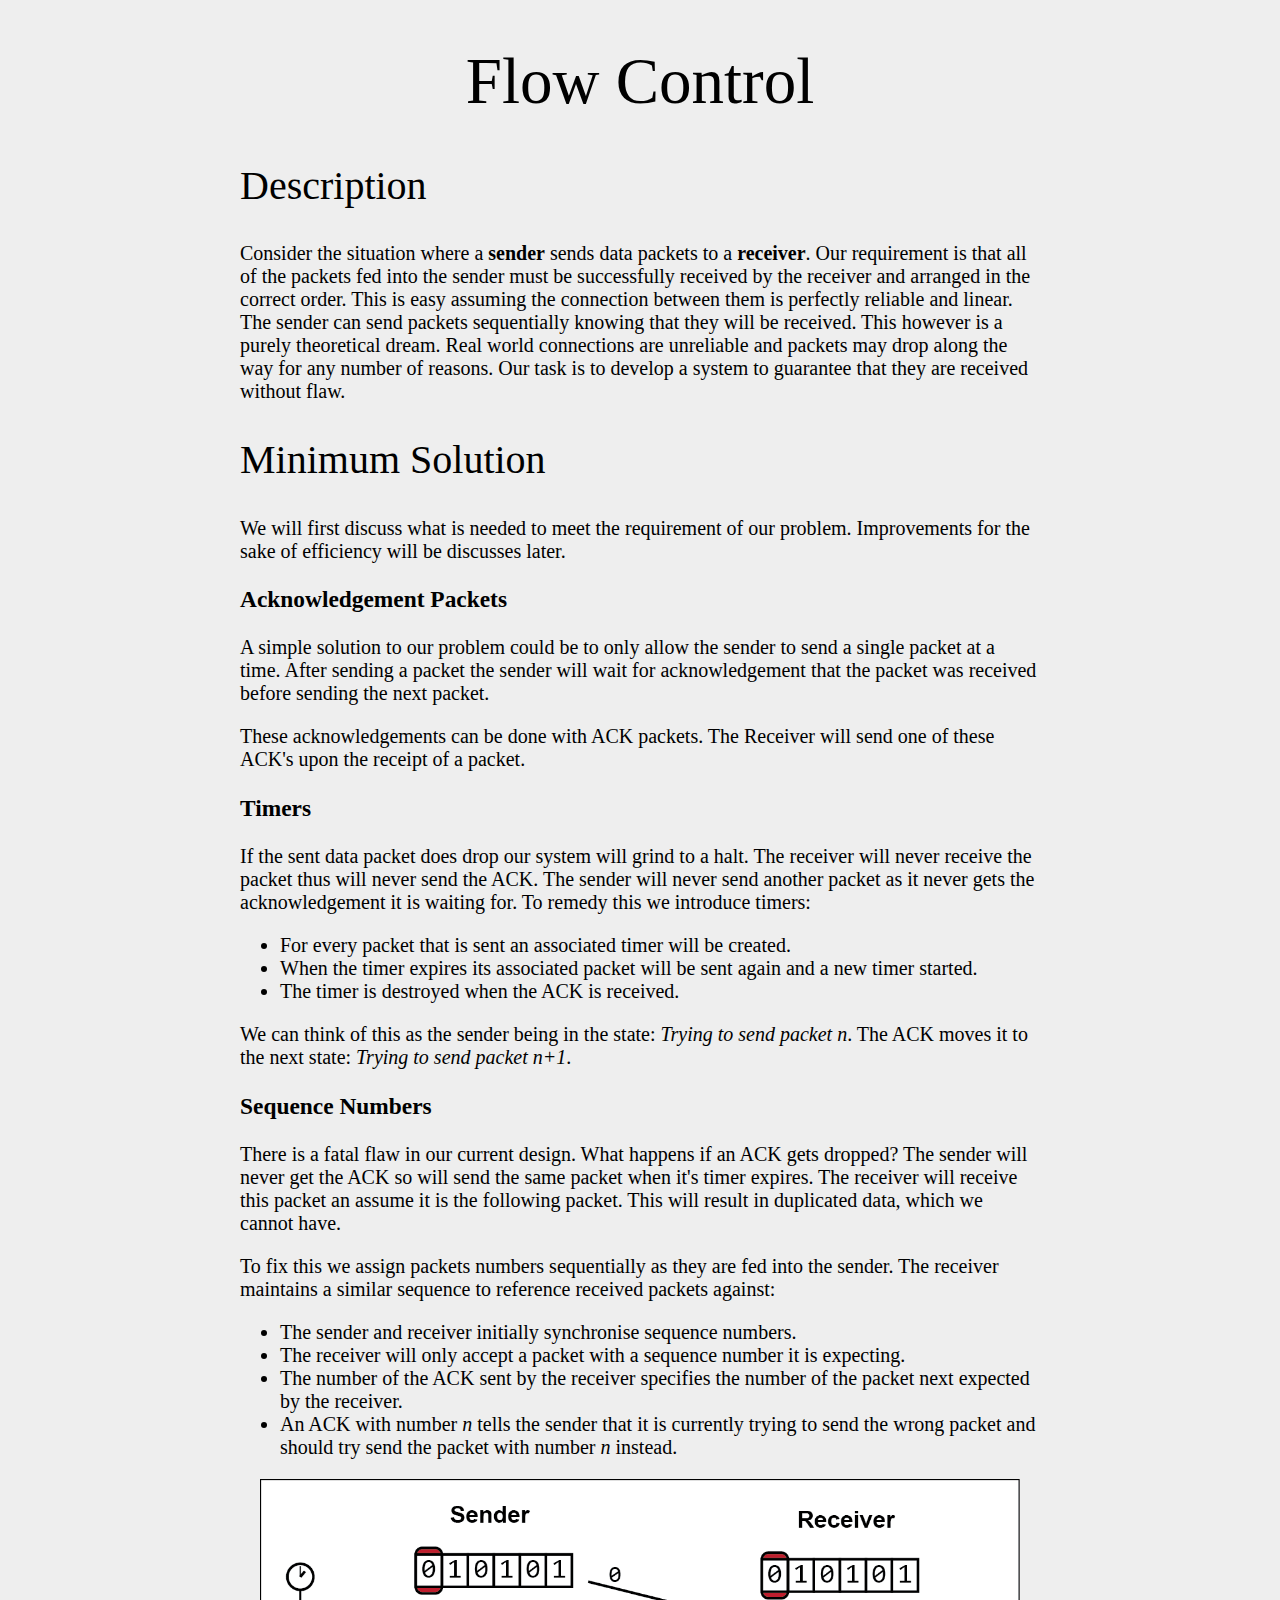
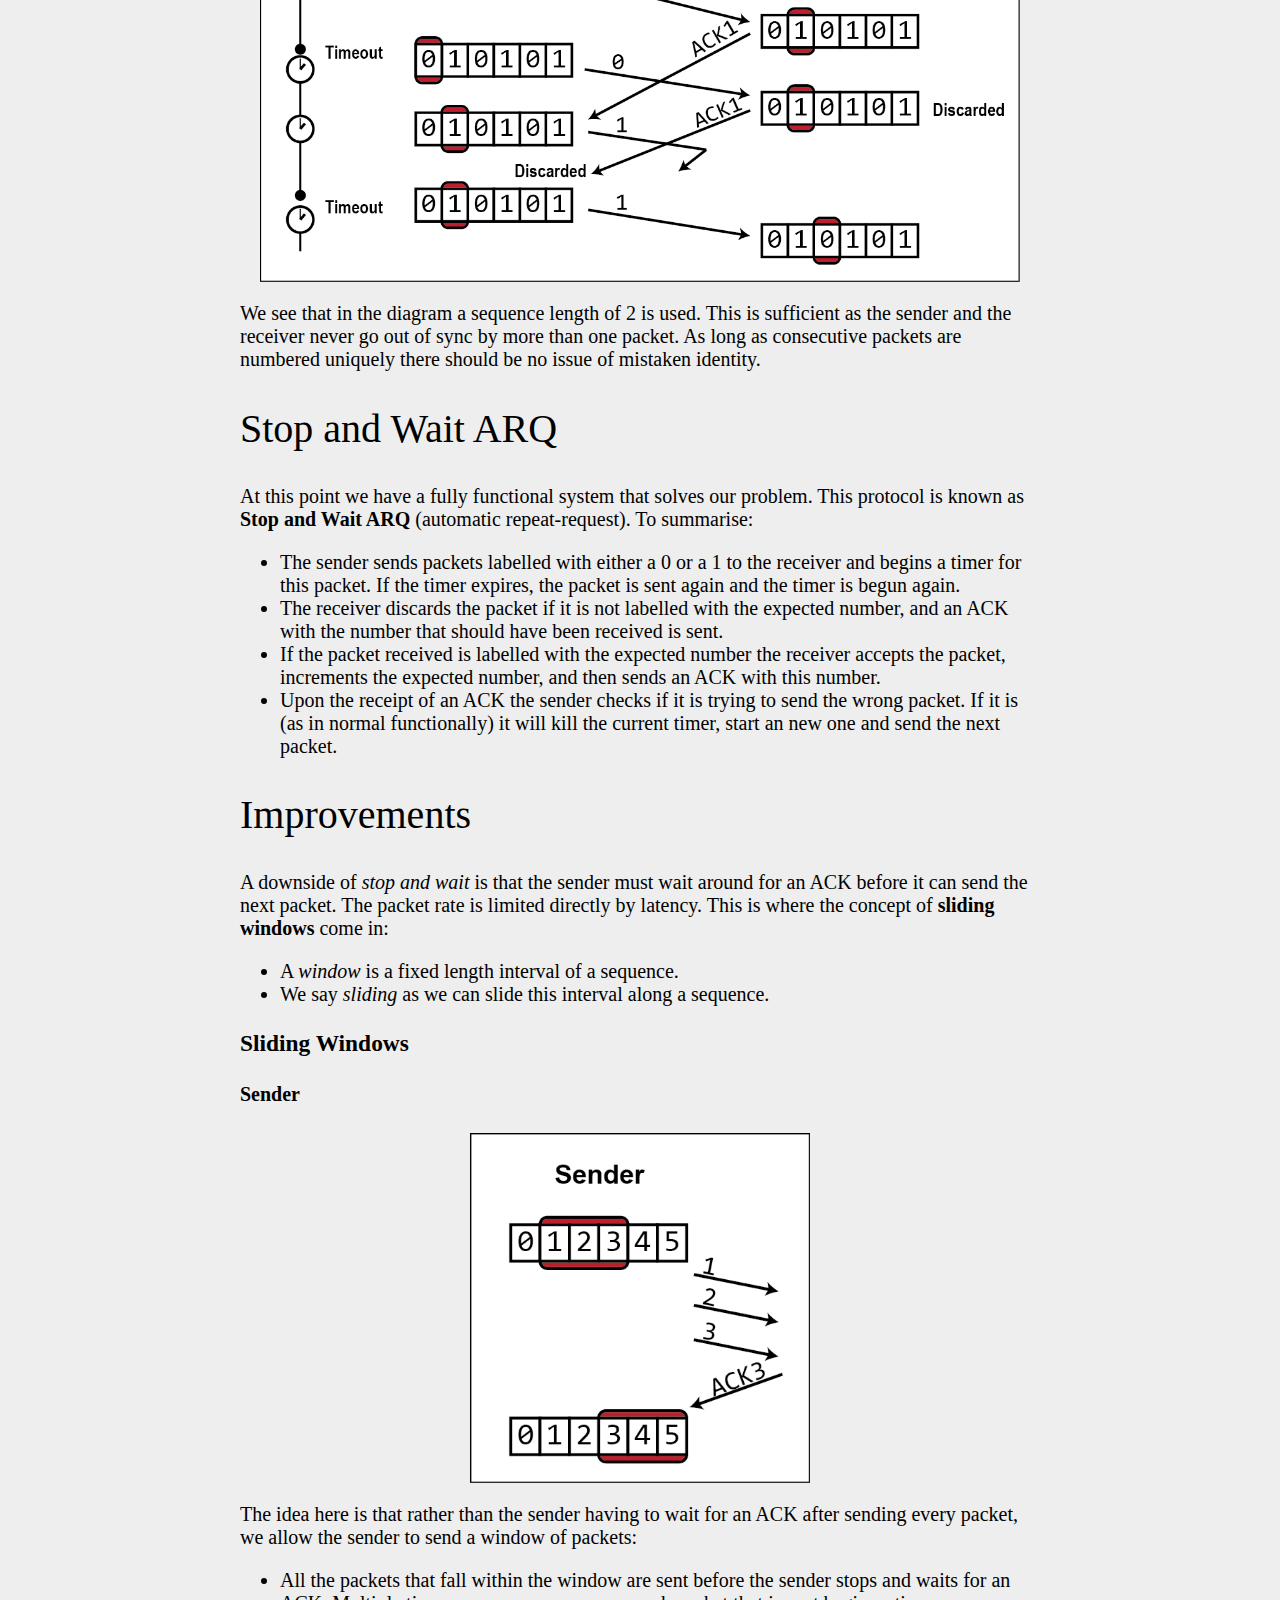
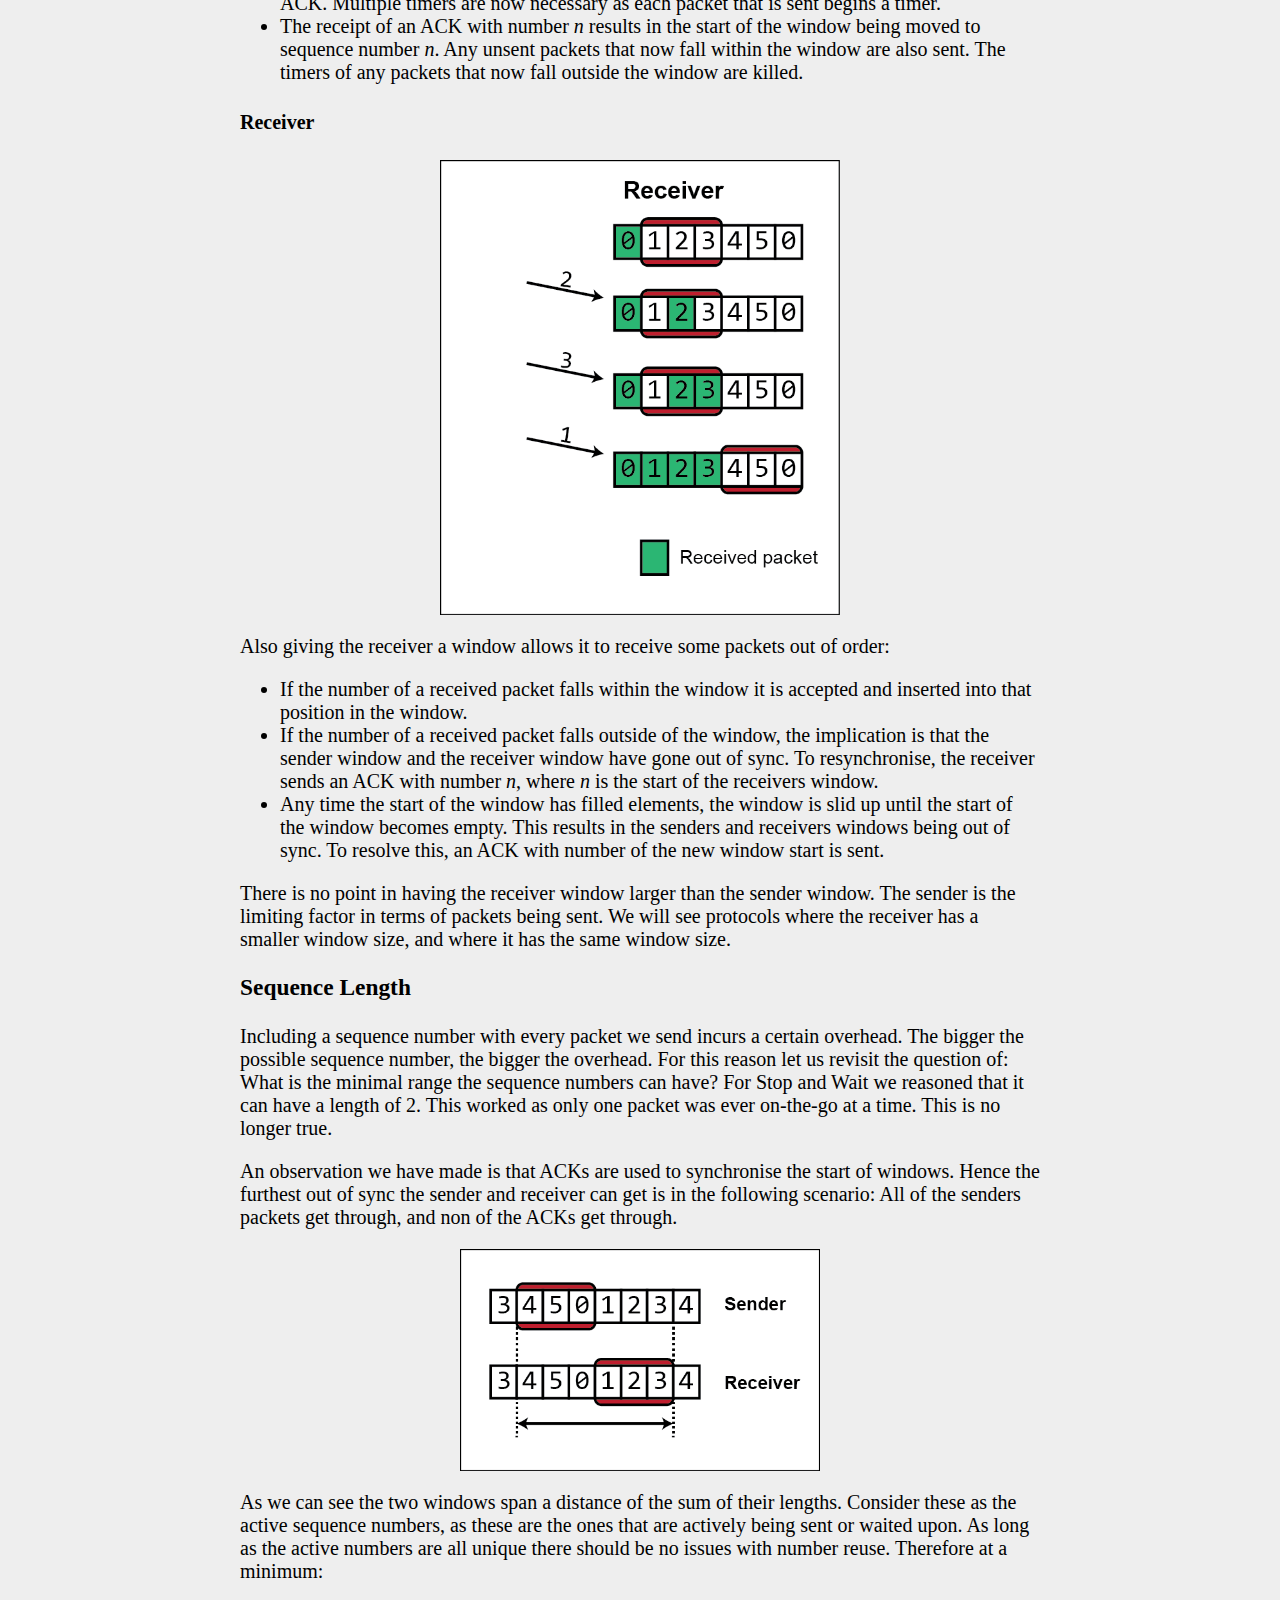
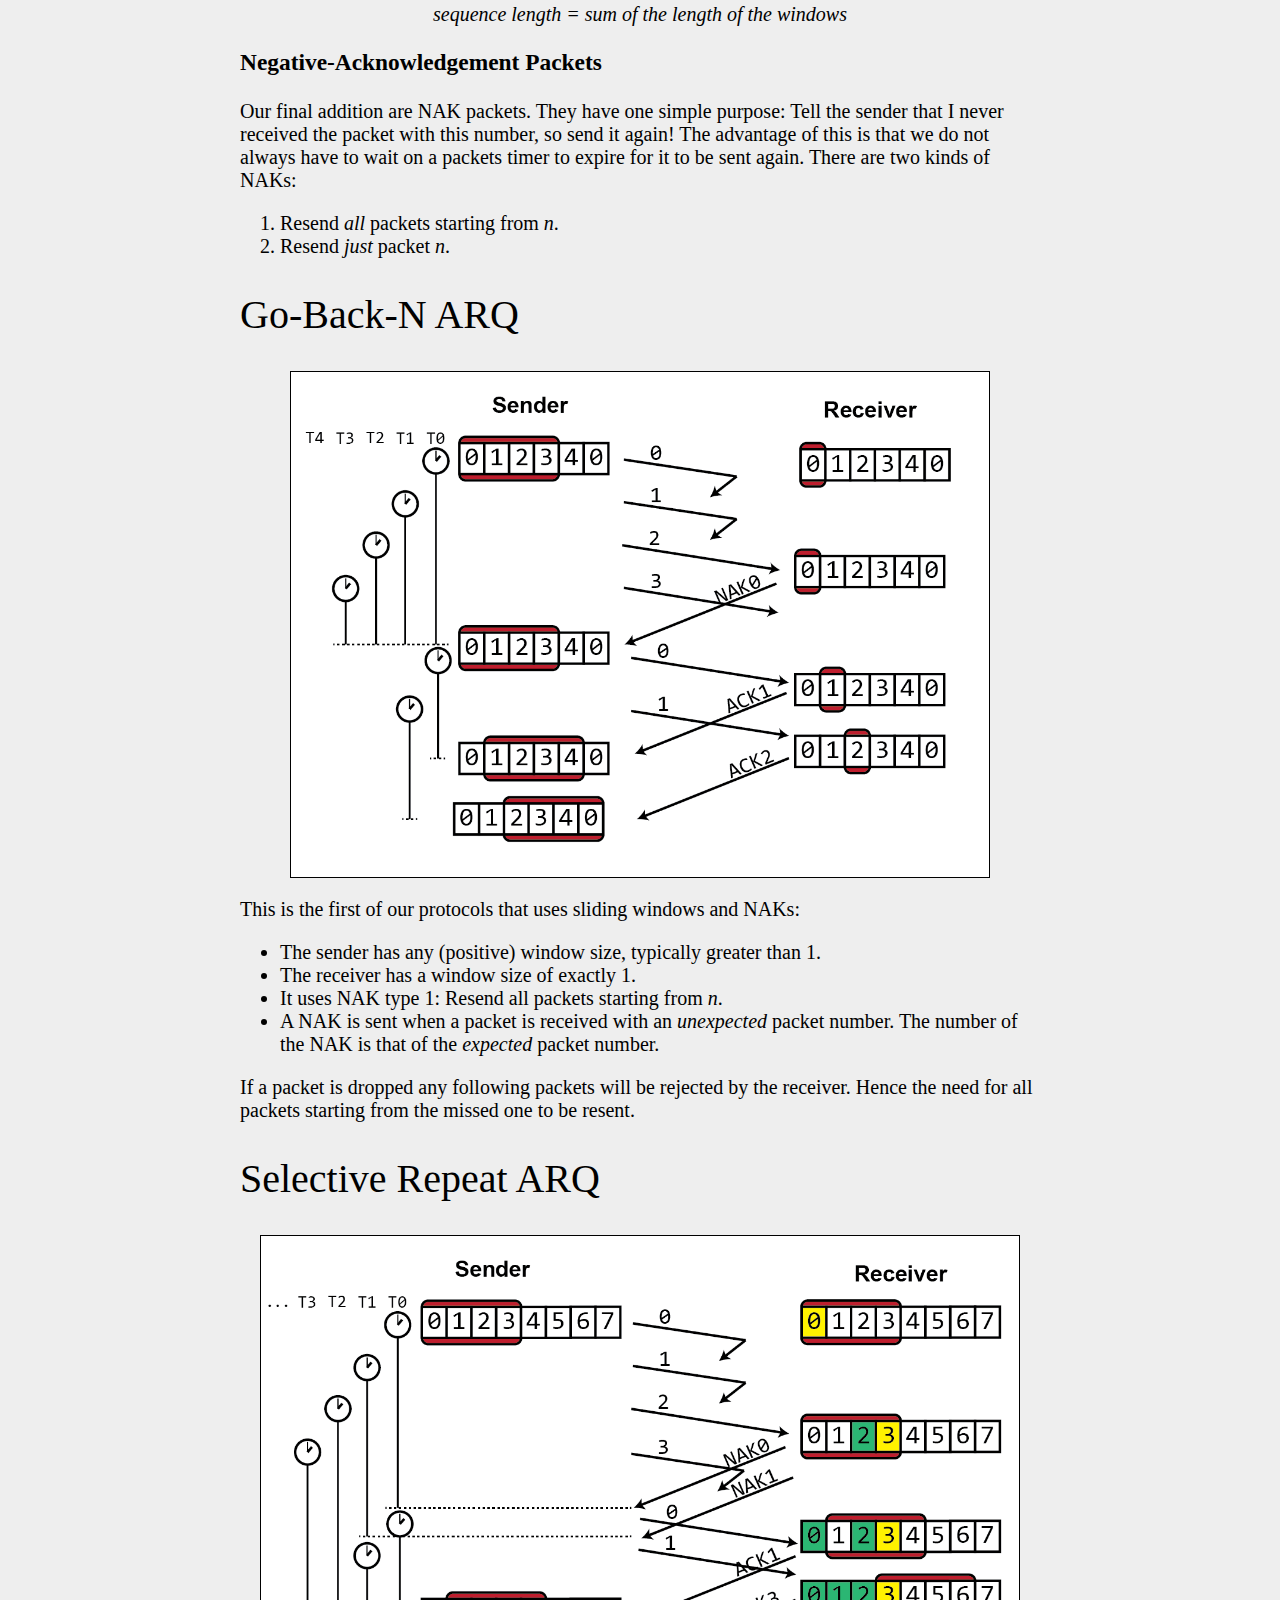
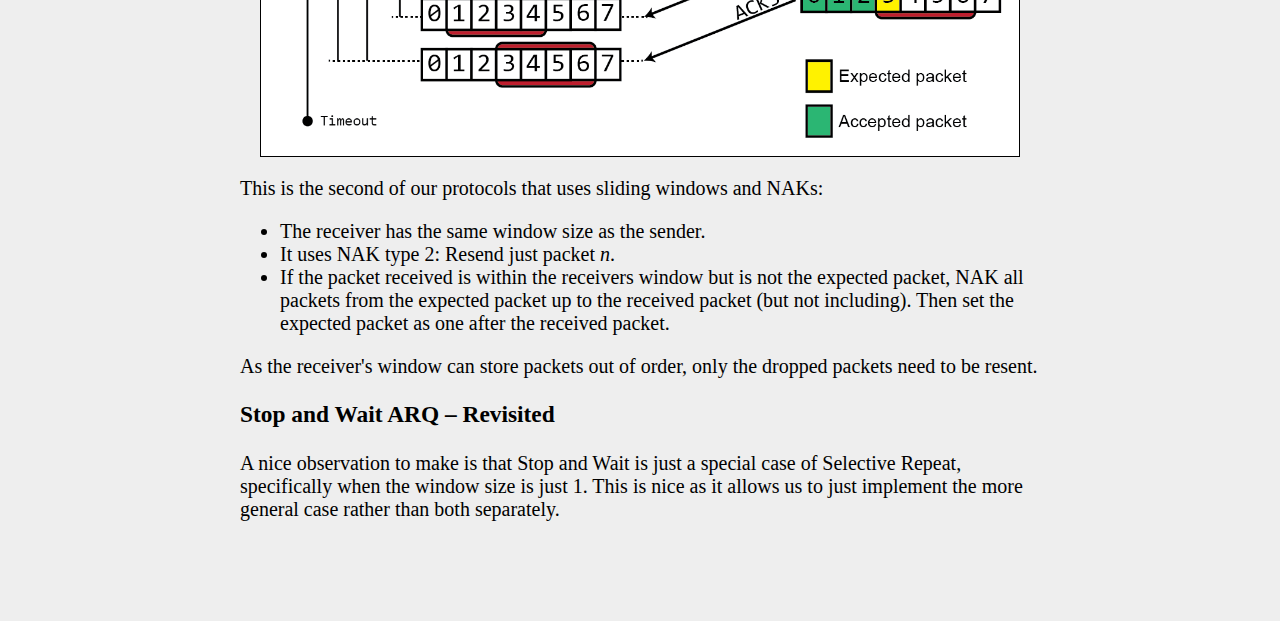
==== articles/flow-control.html @ 849784e0 "Add flow control article" ====
<!DOCTYPE html>
<html>
  <head>
    <title>Flow Control</title>
    <meta charset="utf-8">
    <link rel="stylesheet" href="/css/style.css">
  </head>
  <body>

    <h1>Flow Control</h1>

  <section id="main">
    <section>
    <h2>Description</h2>

    <p>Consider the situation where a <strong>sender</strong> sends data packets to a <strong>receiver</strong>. Our requirement is that all of the packets fed into the sender must be successfully received by the receiver and arranged in the correct order. This is easy assuming the connection between them is perfectly reliable and linear. The sender can send packets sequentially knowing that they will be received. This however is a purely theoretical dream. Real world connections are unreliable and packets may drop along the way for any number of reasons. Our task is to develop a system to guarantee that they are received without flaw.</p>

    </section>
    <section>
    <h2>Minimum Solution</h2>

    <p>We will first discuss what is needed to meet the requirement of our problem. Improvements for the sake of efficiency will be discusses later.</p>

    <h3>Acknowledgement Packets</h3>

    <p>A simple solution to our problem could be to only allow the sender to send a single packet at a time. After sending a packet the sender will wait for acknowledgement that the packet was received before sending the next packet.</p>

    <p>These acknowledgements can be done with ACK packets. The Receiver will send one of these ACK's upon the receipt of a packet.</p>

    <h3>Timers</h3>

    <p>If the sent data packet does drop our system will grind to a halt. The receiver will never receive the packet thus will never send the ACK. The sender will never send another packet as it never gets the acknowledgement it is waiting for. To remedy this we introduce timers:</p>
    <ul>
      <li> For every packet that is sent an associated timer will be created. </li>
      <li> When the timer expires its associated packet will be sent again and a new timer started. </li>
      <li> The timer is destroyed when the ACK is received.</li>
    </ul>
    <p>We can think of this as the sender being in the state: <em>Trying to send packet n</em>. The ACK moves it to the next state: <em>Trying to send packet n+1</em>.</p>

    <h3>Sequence Numbers</h3>

    <p>There is a fatal flaw in our current design. What happens if an ACK gets dropped? The sender will never get the ACK so will send the same packet when it's timer expires. The receiver will receive this packet an assume it is the following packet. This will result in duplicated data, which we cannot have. </p>

    <p>To fix this we assign packets numbers sequentially as they are fed into the sender. The receiver maintains a similar sequence to reference received packets against:</p>
    <ul>
      <li> The sender and receiver initially synchronise sequence numbers.</li>
      <li> The receiver will only accept a packet with a sequence number it is expecting.</li>
      <li> The number of the ACK sent by the receiver specifies the number of the packet next expected by the receiver.</li>
      <li> An ACK with number <em>n</em> tells the sender that it is currently trying to send the wrong packet and should try send the packet with number <em>n</em> instead.</li>
    </ul>

    <img class="center" src="/img/flow-control/stop-and-wait.png" width="760">

    <p>We see that in the diagram a sequence length of 2 is used. This is sufficient as the sender and the receiver never go out of sync by more than one packet. As long as consecutive packets are numbered uniquely there should be no issue of mistaken identity.</p>

    </section>
    <section>
    <h2>Stop and Wait ARQ</h2>

    <p>At this point we have a fully functional system that solves our problem. This protocol is known as <strong>Stop and Wait ARQ</strong> (automatic repeat-request). To summarise:</p>
    <ul>
      <li> The sender sends packets labelled with either a 0 or a 1 to the receiver and begins a timer for this packet. If the timer expires, the packet is sent again and the timer is begun again.</li>
      <li> The receiver discards the packet if it is not labelled with the expected number, and an ACK with the number that should have been received is sent. </li>
      <li> If the packet received is labelled with the expected number the receiver accepts the packet, increments the expected number, and then sends an ACK with this number.</li>
      <li> Upon the receipt of an ACK the sender checks if it is trying to send the wrong packet. If it is (as in normal functionally) it will kill the current timer, start an new one and send the next packet.</li>
    </ul>

    </section>
    <section>
    <h2>Improvements</h2>

    <p>A downside of <em>stop and wait</em> is that the sender must wait around for an ACK before it can send the next packet. The packet rate is limited directly by latency. This is where the concept of <strong>sliding windows</strong> come in:</p>
    <ul>
      <li> A <em>window</em> is a fixed length interval of a sequence. </li>
      <li> We say <em>sliding</em> as we can slide this interval along a sequence.</li>
    </ul>

    <h3>Sliding Windows</h3>

    <h4>Sender</h4>

    <img class="center" src="/img/flow-control/sender-window.png" width="340">

    <p>The idea here is that rather than the sender having to wait for an ACK after sending every packet, we allow the sender to send a window of packets:</p>
    <ul>
      <li> All the packets that fall within the window are sent before the sender stops and waits for an ACK. Multiple timers are now necessary as each packet that is sent begins a timer.</li>
      <li> The receipt of an ACK with number <em>n</em> results in the start of the window being moved to sequence number <em>n</em>. Any unsent packets that now fall within the window are also sent. The timers of any packets that now fall outside the window are killed.</li>
    </ul>

    <h4>Receiver</h4>

    <img class="center" src="/img/flow-control/receiver-window.png" width="400">

    <p>Also giving the receiver a window allows it to receive some packets out of order:</p>
    <ul>
      <li> If the number of a received packet falls within the window it is accepted and inserted into that position in the window.</li>
      <li> If the number of a received packet falls outside of the window, the implication is that the sender window and the receiver window have gone out of sync. To resynchronise, the receiver sends an ACK with number <em>n</em>, where <em>n</em> is the start of the receivers window. </li>
      <li> Any time the start of the window has filled elements, the window is slid up until the start of the window becomes empty. This results in the senders and receivers windows being out of sync. To resolve this, an ACK with number of the new window start is sent.</li>
    </ul>
    <p>There is no point in having the receiver window larger than the sender window. The sender is the limiting factor in terms of packets being sent. We will see protocols where the receiver has a smaller window size, and where it has the same window size.</p>

    <h3>Sequence Length</h3>

    <p>Including a sequence number with every packet we send incurs a certain overhead. The bigger the possible sequence number, the bigger the overhead. For this reason let us revisit the question of: What is the minimal range the sequence numbers can have? For Stop and Wait we reasoned that it can have a length of 2. This worked as only one packet was ever on-the-go at a time. This is no longer true.</p>

    <p>An observation we have made is that ACKs are used to synchronise the start of windows. Hence the furthest out of sync the sender and receiver can get is in the following scenario: All of the senders packets get through, and non of the ACKs get through.</p>

    <img class="center" src="/img/flow-control/sequence-length.png" width="360">

    <p>As we can see the two windows span a distance of the sum of their lengths. Consider these as the active sequence numbers, as these are the ones that are actively being sent or waited upon. As long as the active numbers are all unique there should be no issues with number reuse. Therefore at a minimum: </p>

    <p class="center"><em>sequence length = sum of the length of the windows</em></p>

    <h3>Negative-Acknowledgement Packets</h3>

    <p>Our final addition are NAK packets. They have one simple purpose: Tell the sender that I never received the packet with this number, so send it again! The advantage of this is that we do not always have to wait on a packets timer to expire for it to be sent again. There are two kinds of NAKs:</p>
    <ol>
      <li> Resend <em>all</em> packets starting from <em>n</em>.</li>
      <li> Resend <em>just</em> packet <em>n</em>.</li>
    </ol>

    </section>
    <section>
    <h2>Go-Back-N ARQ</h2>

    <img class="center" src="/img/flow-control/go-back-n.png" width="700">

    <p>This is the first of our protocols that uses sliding windows and NAKs:</p>
    <ul>
      <li> The sender has any (positive) window size, typically greater than 1.</li>
      <li> The receiver has a window size of exactly 1.</li>
      <li> It uses NAK type 1: Resend all packets starting from <em>n</em>.</li>
      <li> A NAK is sent when a packet is received with an <em>unexpected</em> packet number. The number of the NAK is that of the <em>expected</em> packet number.</li>
    </ul>
    <p>If a packet is dropped any following packets will be rejected by the receiver. Hence the need for all packets starting from the missed one to be resent.</p>

    </section>
    <section>
    <h2>Selective Repeat ARQ</h2>

    <img class="center" src="/img/flow-control\selective-repeat.png" width="760">

    <p>This is the second of our protocols that uses sliding windows and NAKs:</p>
    <ul>
      <li> The receiver has the same window size as the sender.</li>
      <li> It uses NAK type 2: Resend just packet <em>n</em>.</li>
      <li> If the packet received is within the receivers window but is not the expected packet, NAK all packets from the expected packet up to the received packet (but not including). Then set the expected packet as one after the received packet.</li>
        </ul>
    <p>As the receiver's window can store packets out of order, only the dropped packets need to be resent.</p>

    <h3>Stop and Wait ARQ ‒ Revisited</h3>

    <p>A nice observation to make is that Stop and Wait is just a special case of Selective Repeat, specifically when the window size is just 1. This is nice as it allows us to just implement the more general case rather than both separately.</p>

  </section>
  </body>
</html>
---- css/style.css ----
html {
  height: 100%;
  margin: 0;
  font-size: 20px;
}

body {
  margin: 0;
  background: #eee;
}

h1 {
  font-size: 3.25em;
  font-weight: normal;
  text-align: center;
}

h2 {
  font-size: 2em;
  font-weight: normal;
  margin-bottom: 1;
}

img.center {
  display: block;
  margin-left: auto;
  margin-right: auto;
}

p.center {
  text-align: center;
}

#main {
  margin: 0 auto;
  max-width: 800px;
  padding: 0 0 80px 0;
}
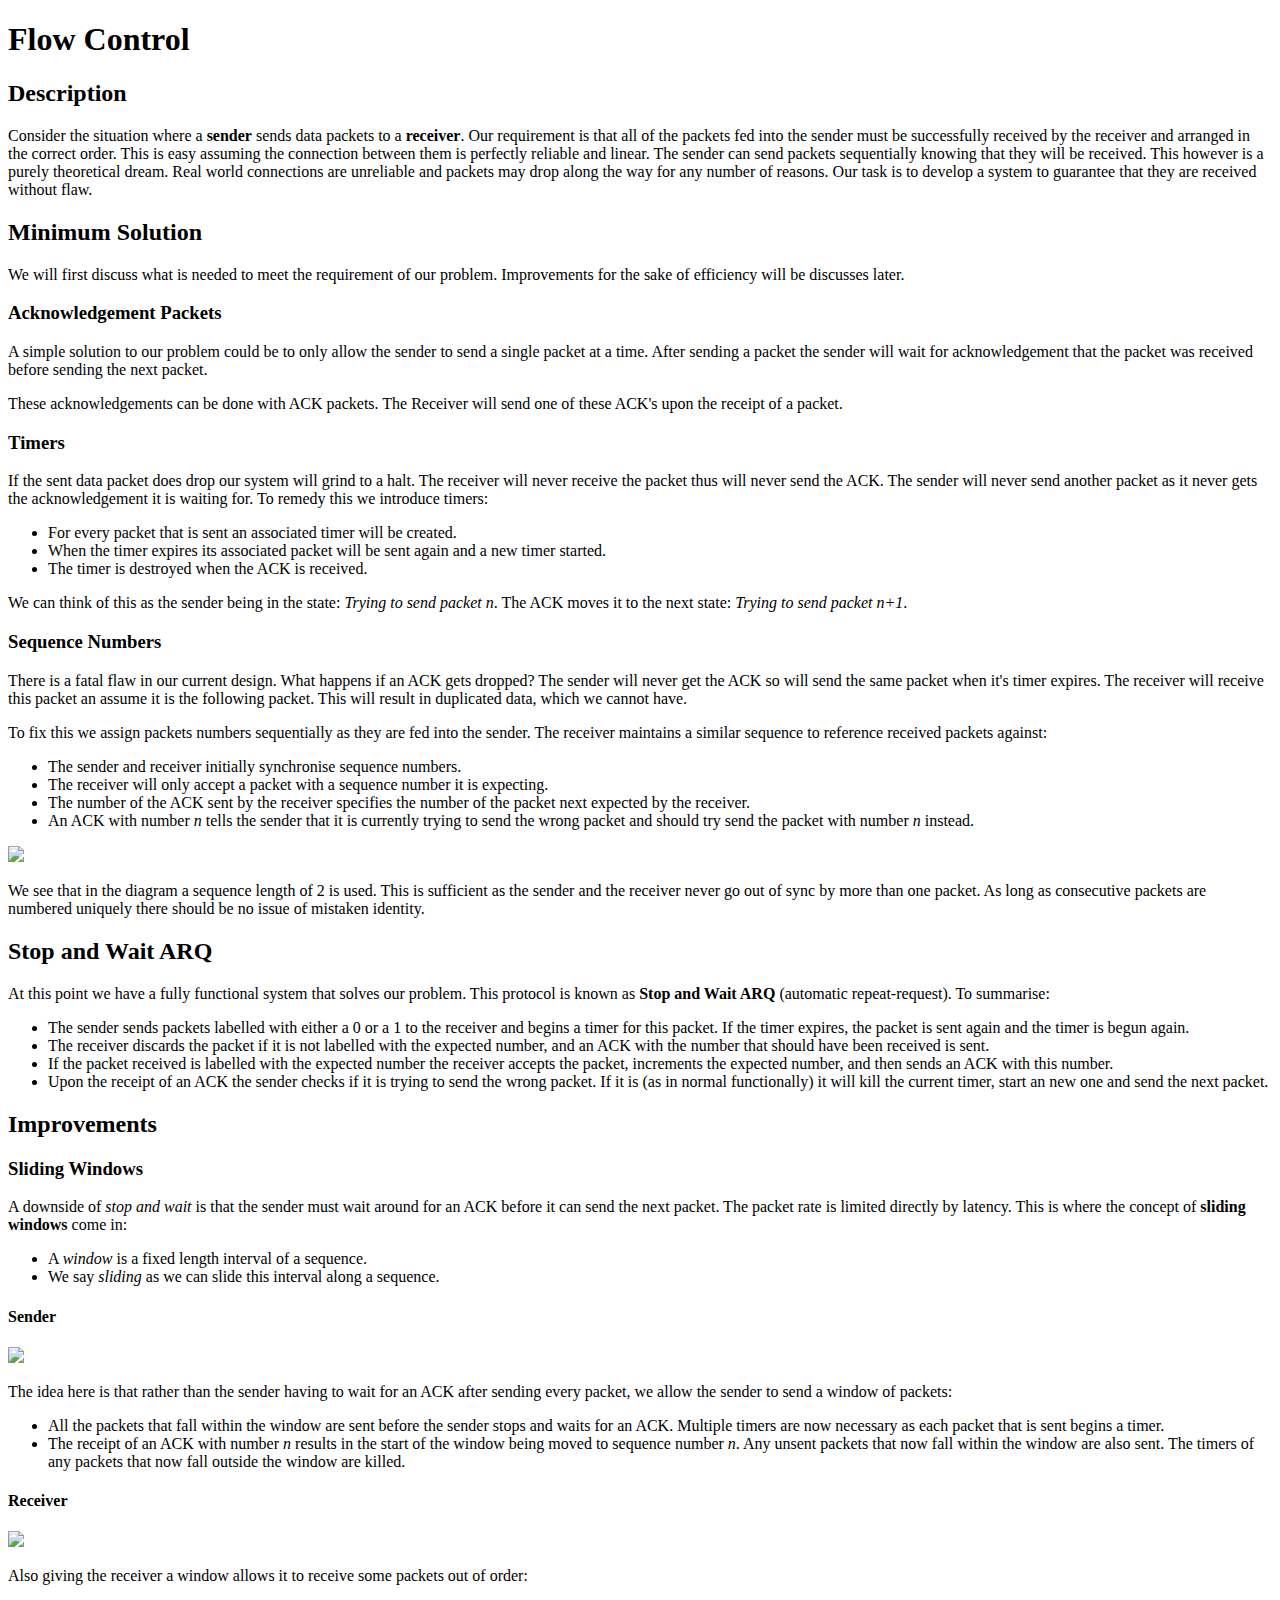
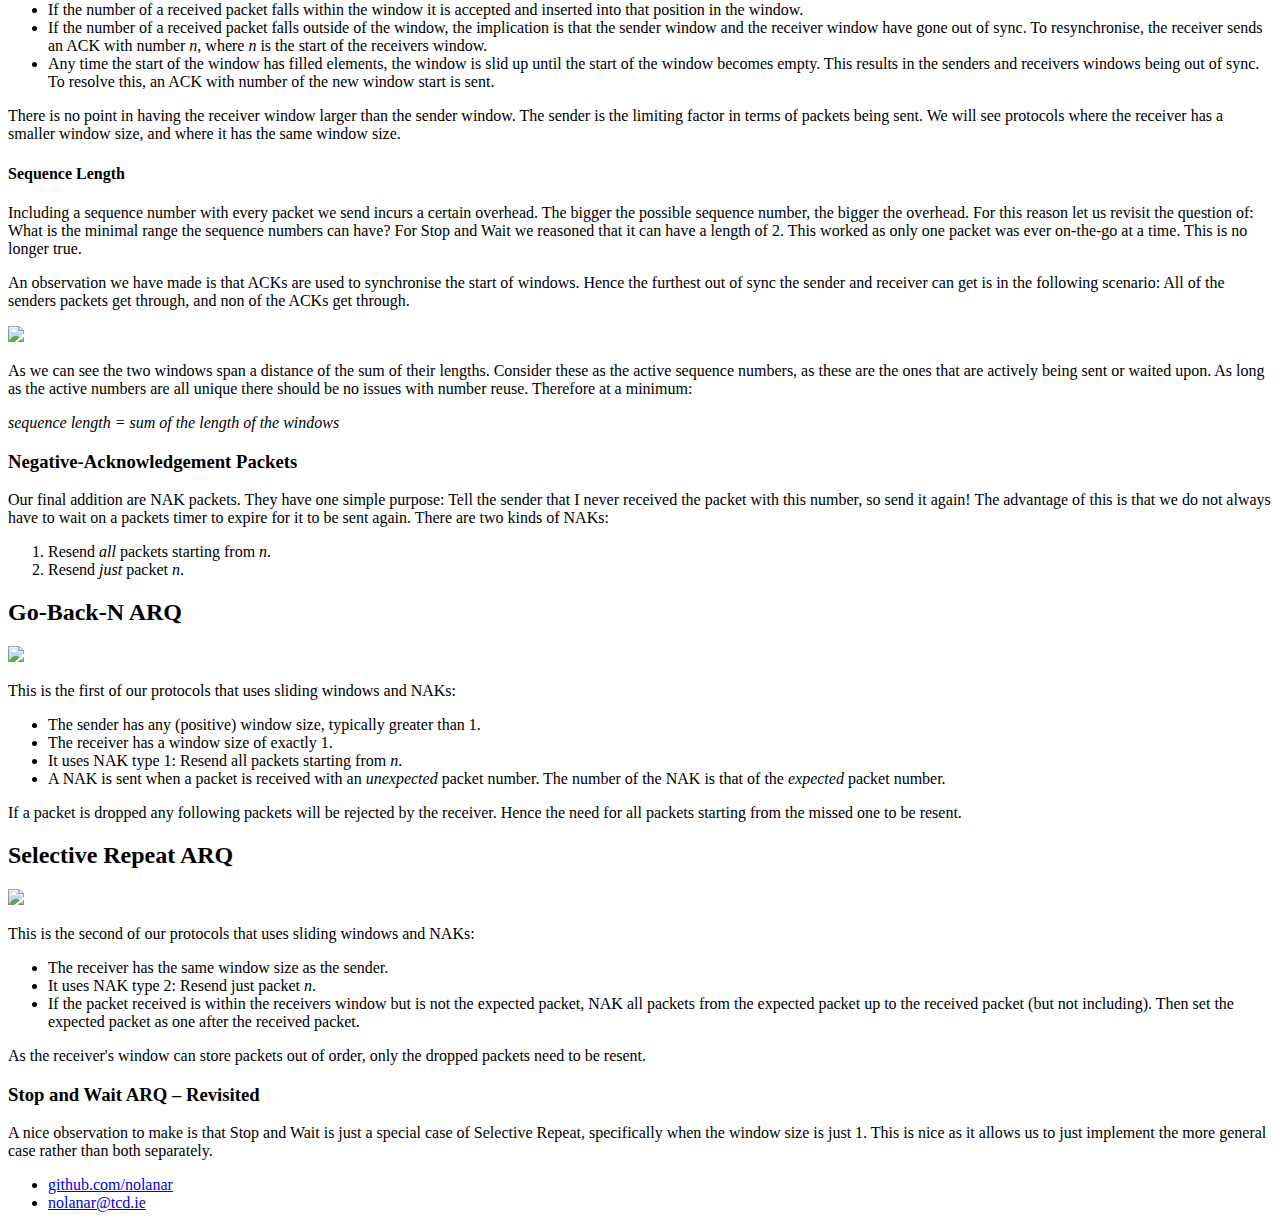
==== commit c3a72585: "Add footer" ====
--- a/articles/flow-control.html
+++ b/articles/flow-control.html
@@ -3,7 +3,7 @@
   <head>
     <title>Flow Control</title>
     <meta charset="utf-8">
-    <link rel="stylesheet" href="/css/style.css">
+    <link type="text/css" rel="stylesheet" href="style.css" media="all">
   </head>
   <body>
 
@@ -49,7 +49,7 @@
       <li> An ACK with number <em>n</em> tells the sender that it is currently trying to send the wrong packet and should try send the packet with number <em>n</em> instead.</li>
     </ul>
 
-    <img class="center" src="/img/flow-control/stop-and-wait.png" width="760">
+    <img class="center" src="graphics/stop-and-wait.png" width="760">
 
     <p>We see that in the diagram a sequence length of 2 is used. This is sufficient as the sender and the receiver never go out of sync by more than one packet. As long as consecutive packets are numbered uniquely there should be no issue of mistaken identity.</p>
 
@@ -69,17 +69,17 @@
     <section>
     <h2>Improvements</h2>
 
+    <h3>Sliding Windows</h3>
+
     <p>A downside of <em>stop and wait</em> is that the sender must wait around for an ACK before it can send the next packet. The packet rate is limited directly by latency. This is where the concept of <strong>sliding windows</strong> come in:</p>
     <ul>
       <li> A <em>window</em> is a fixed length interval of a sequence. </li>
       <li> We say <em>sliding</em> as we can slide this interval along a sequence.</li>
     </ul>
 
-    <h3>Sliding Windows</h3>
-
     <h4>Sender</h4>
 
-    <img class="center" src="/img/flow-control/sender-window.png" width="340">
+    <img class="center" src="graphics/sender-window.png" width="340">
 
     <p>The idea here is that rather than the sender having to wait for an ACK after sending every packet, we allow the sender to send a window of packets:</p>
     <ul>
@@ -89,7 +89,7 @@
 
     <h4>Receiver</h4>
 
-    <img class="center" src="/img/flow-control/receiver-window.png" width="400">
+    <img class="center" src="graphics/receiver-window.png" width="400">
 
     <p>Also giving the receiver a window allows it to receive some packets out of order:</p>
     <ul>
@@ -99,13 +99,13 @@
     </ul>
     <p>There is no point in having the receiver window larger than the sender window. The sender is the limiting factor in terms of packets being sent. We will see protocols where the receiver has a smaller window size, and where it has the same window size.</p>
 
-    <h3>Sequence Length</h3>
+    <h4>Sequence Length</h4>
 
     <p>Including a sequence number with every packet we send incurs a certain overhead. The bigger the possible sequence number, the bigger the overhead. For this reason let us revisit the question of: What is the minimal range the sequence numbers can have? For Stop and Wait we reasoned that it can have a length of 2. This worked as only one packet was ever on-the-go at a time. This is no longer true.</p>
 
     <p>An observation we have made is that ACKs are used to synchronise the start of windows. Hence the furthest out of sync the sender and receiver can get is in the following scenario: All of the senders packets get through, and non of the ACKs get through.</p>
 
-    <img class="center" src="/img/flow-control/sequence-length.png" width="360">
+    <img class="center" src="graphics/sequence-length.png" width="360">
 
     <p>As we can see the two windows span a distance of the sum of their lengths. Consider these as the active sequence numbers, as these are the ones that are actively being sent or waited upon. As long as the active numbers are all unique there should be no issues with number reuse. Therefore at a minimum: </p>
 
@@ -123,7 +123,7 @@
     <section>
     <h2>Go-Back-N ARQ</h2>
 
-    <img class="center" src="/img/flow-control/go-back-n.png" width="700">
+    <img class="center" src="graphics/go-back-n.png" width="700">
 
     <p>This is the first of our protocols that uses sliding windows and NAKs:</p>
     <ul>
@@ -138,7 +138,7 @@
     <section>
     <h2>Selective Repeat ARQ</h2>
 
-    <img class="center" src="/img/flow-control\selective-repeat.png" width="760">
+    <img class="center" src="graphics\selective-repeat.png" width="760">
 
     <p>This is the second of our protocols that uses sliding windows and NAKs:</p>
     <ul>
@@ -153,5 +153,12 @@
     <p>A nice observation to make is that Stop and Wait is just a special case of Selective Repeat, specifically when the window size is just 1. This is nice as it allows us to just implement the more general case rather than both separately.</p>
 
   </section>
+  
+  <footer>
+    <ul>
+      <li><a href="https://github.com/nolanar">github.com/nolanar</a></li>
+      <li><a href="mailto:nolanar@tcd.ie">nolanar@tcd.ie</a></li>
+    </ul>
+  </footer>  
   </body>
 </html>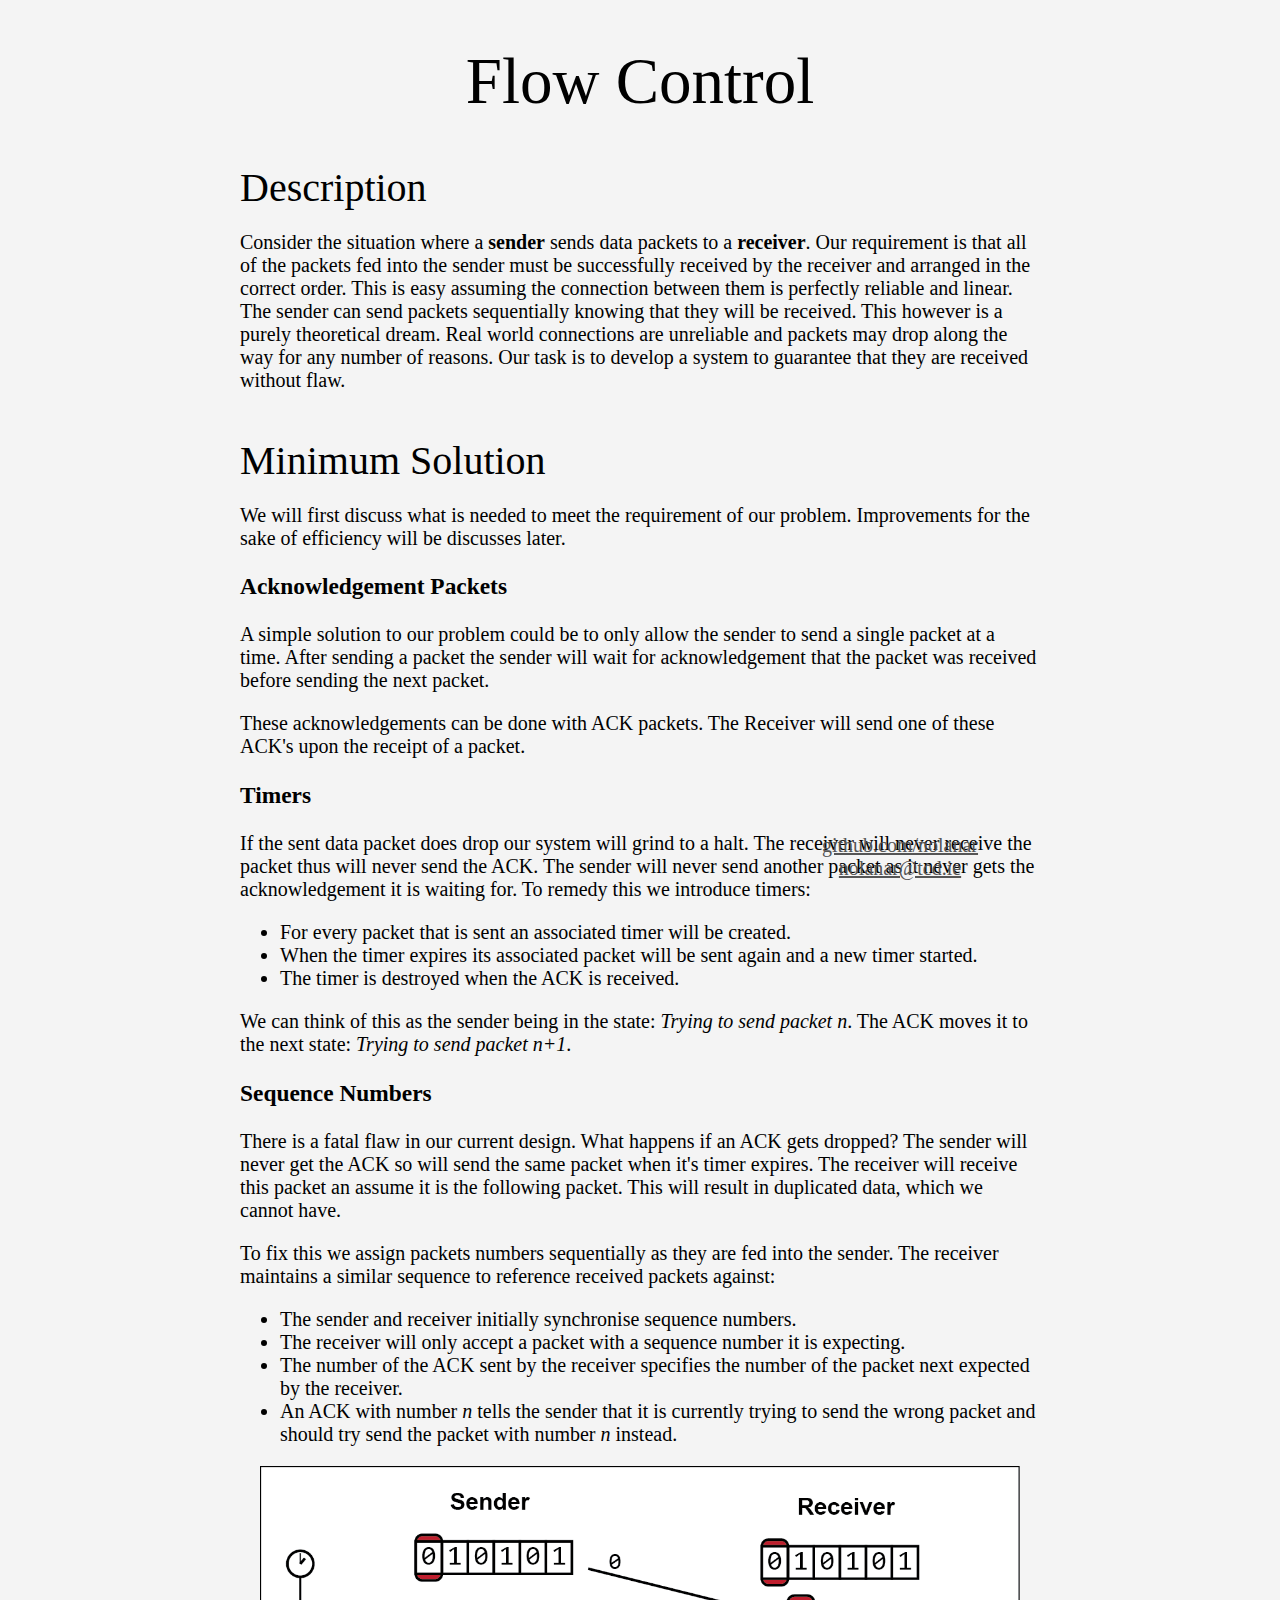
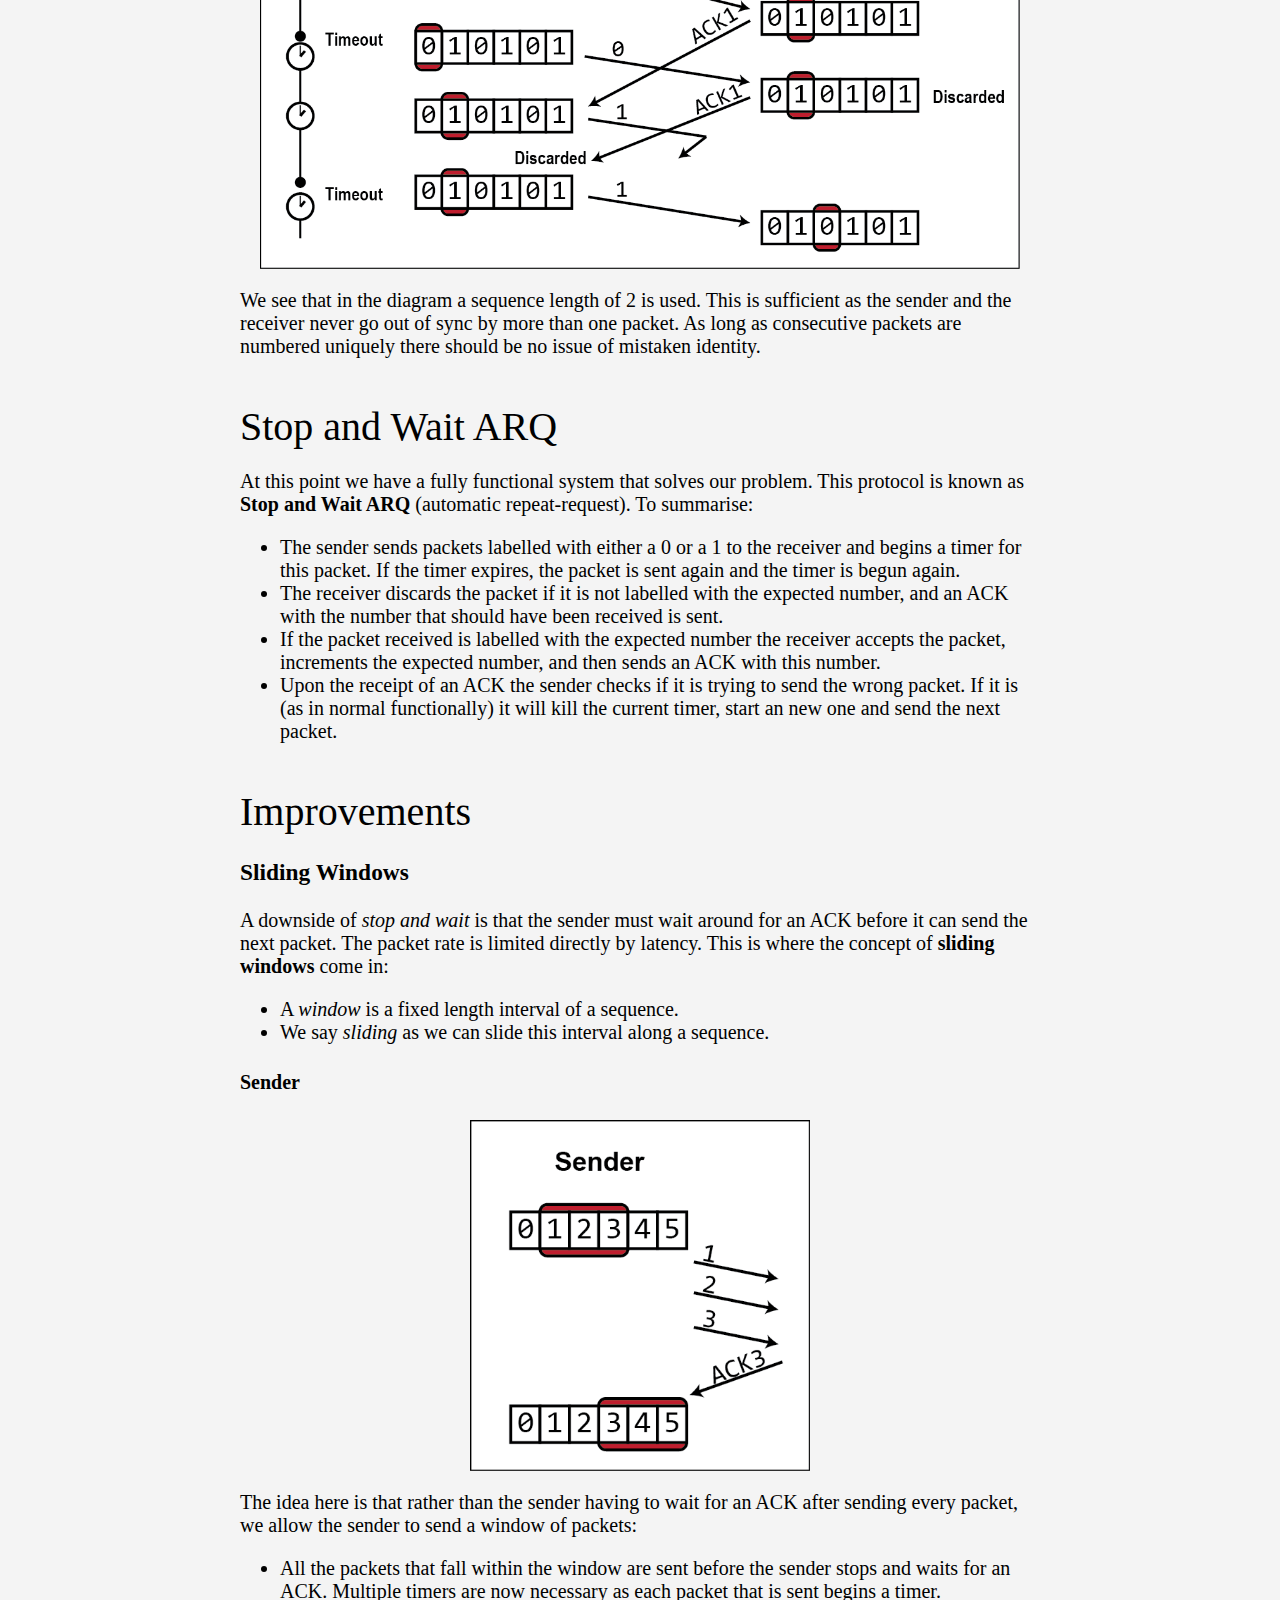
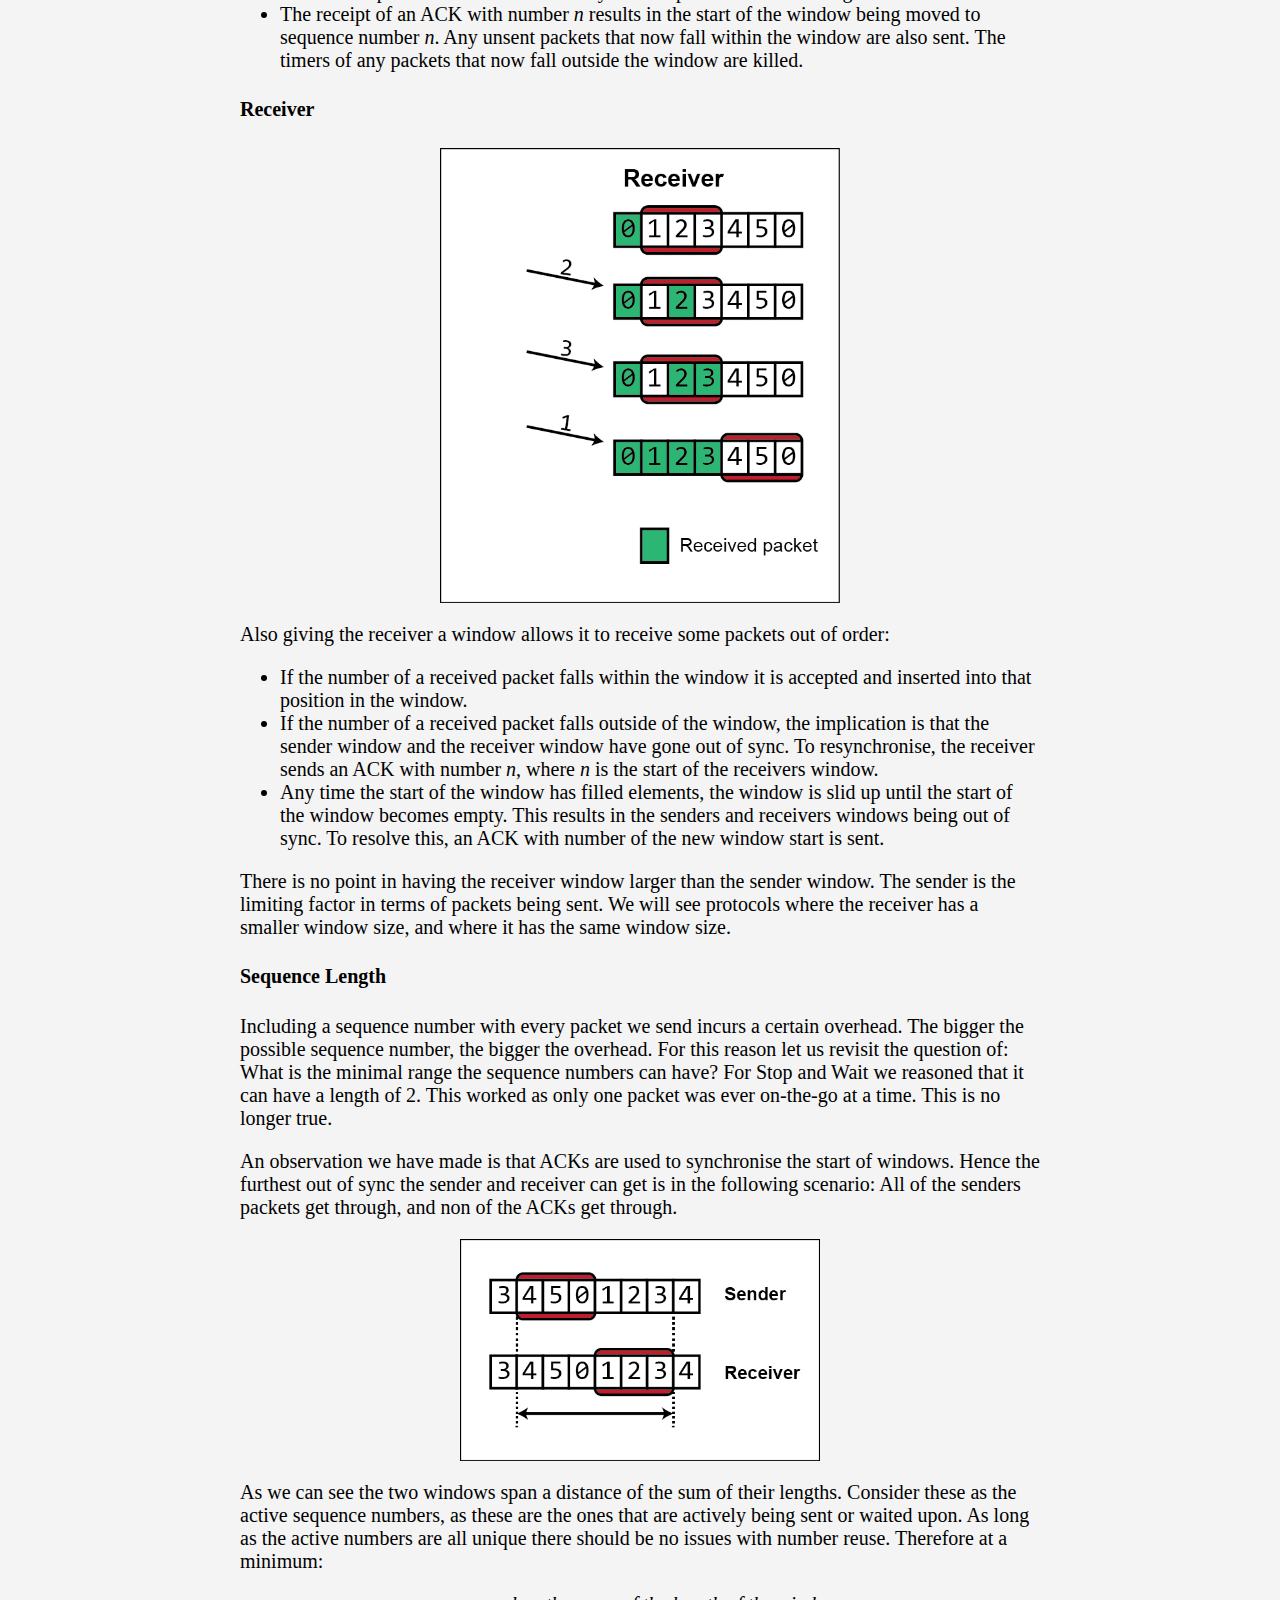
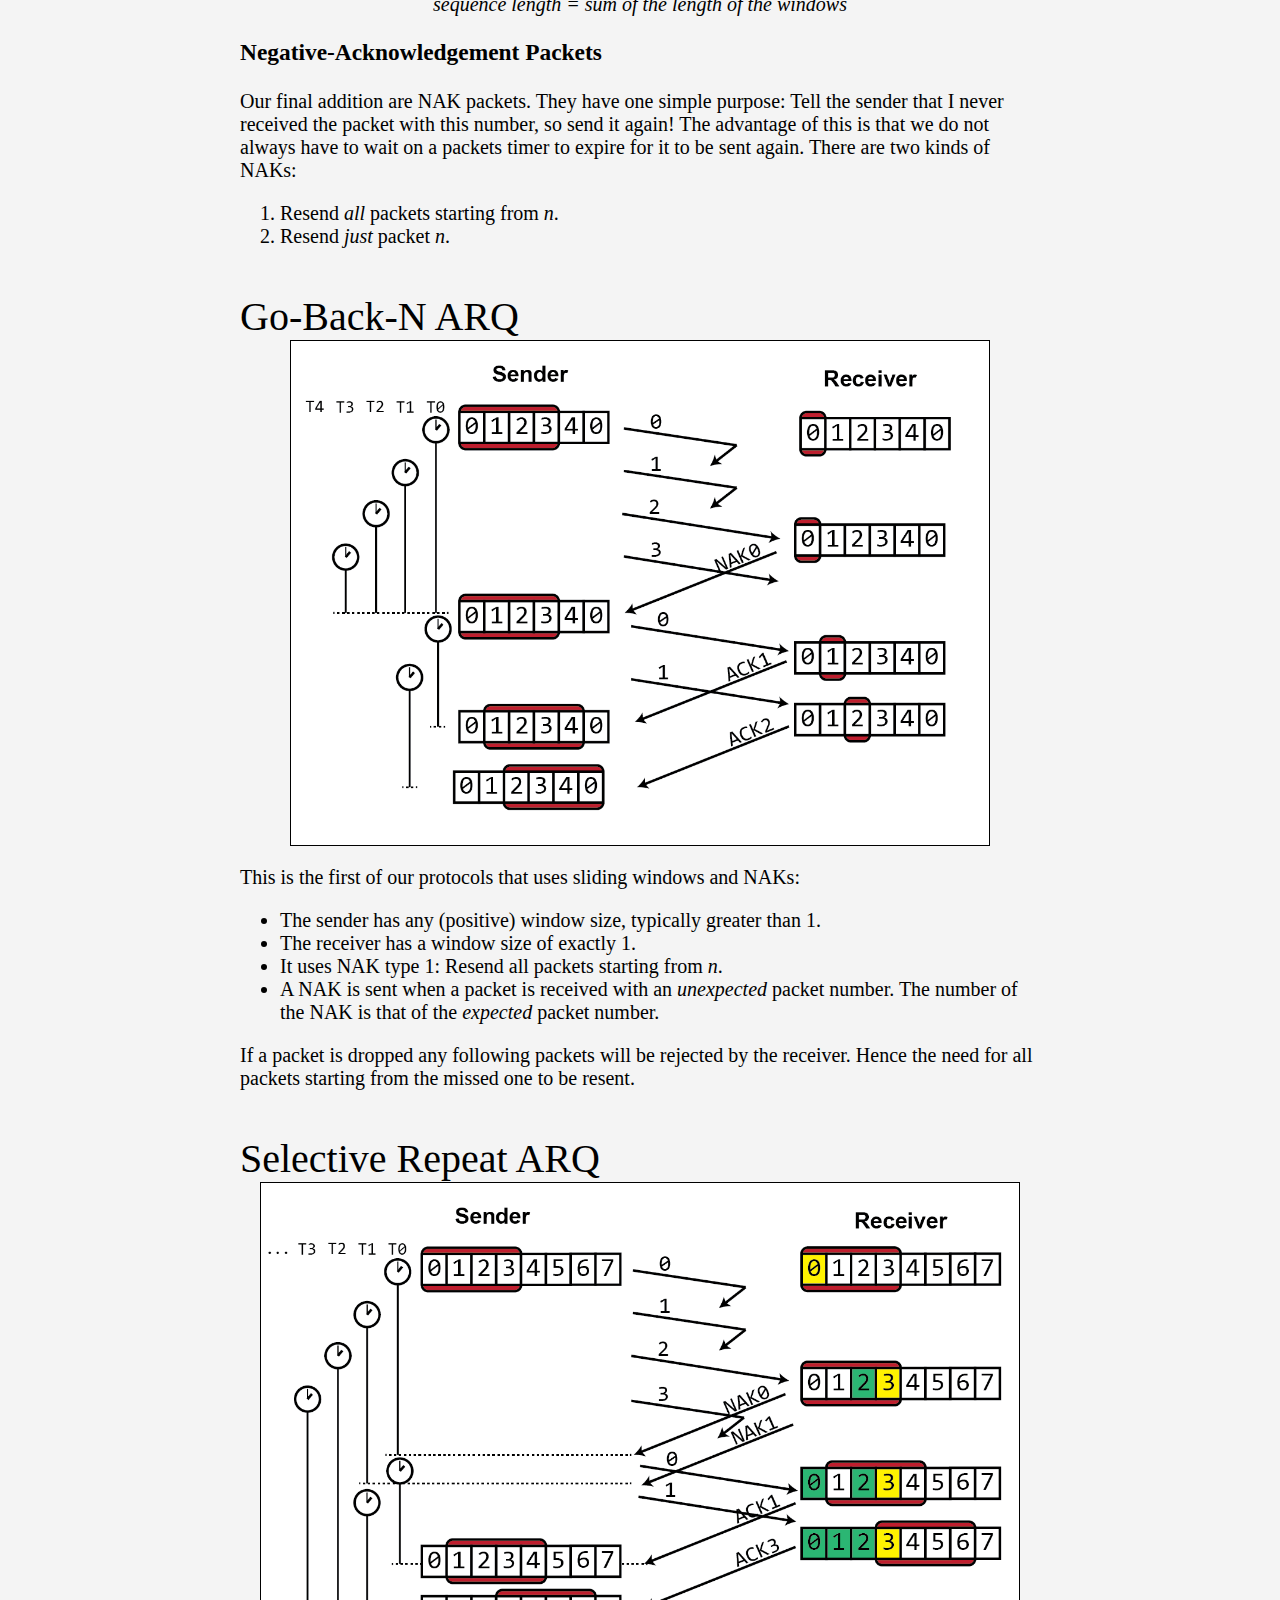
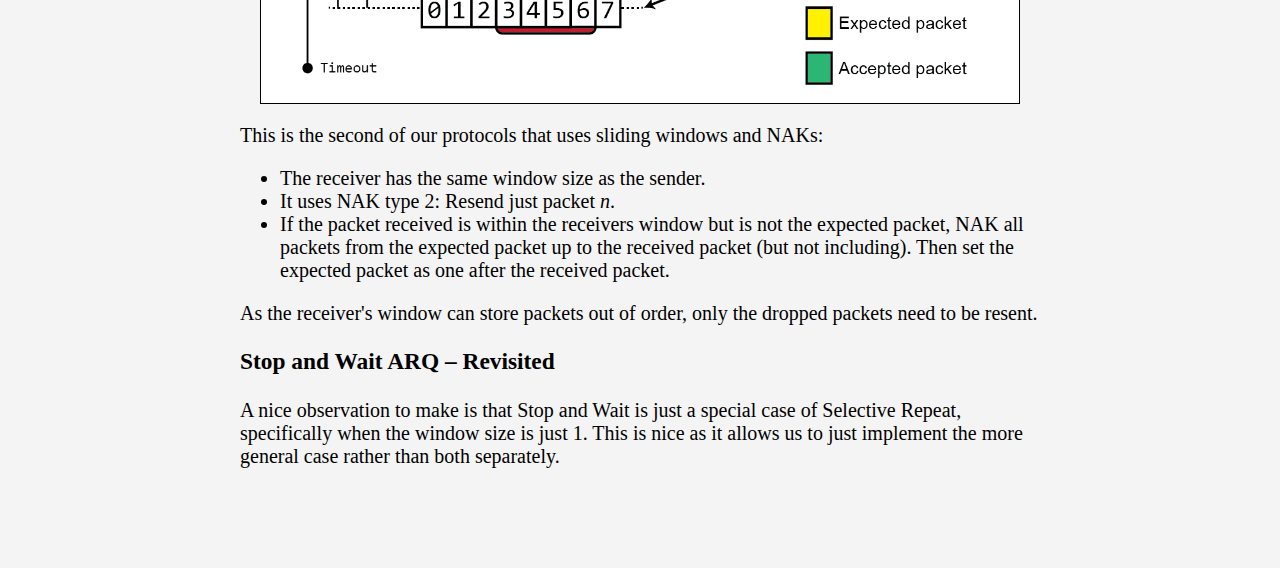
==== commit 7b60325f: "Fix filepaths of assests" ====
--- a/articles/flow-control.html
+++ b/articles/flow-control.html
@@ -3,7 +3,7 @@
   <head>
     <title>Flow Control</title>
     <meta charset="utf-8">
-    <link type="text/css" rel="stylesheet" href="style.css" media="all">
+    <link rel="stylesheet" href="/css/style.css">
   </head>
   <body>
 
@@ -49,7 +49,7 @@
       <li> An ACK with number <em>n</em> tells the sender that it is currently trying to send the wrong packet and should try send the packet with number <em>n</em> instead.</li>
     </ul>
 
-    <img class="center" src="graphics/stop-and-wait.png" width="760">
+    <img class="center" src="/img/flow-control/stop-and-wait.png" width="760">
 
     <p>We see that in the diagram a sequence length of 2 is used. This is sufficient as the sender and the receiver never go out of sync by more than one packet. As long as consecutive packets are numbered uniquely there should be no issue of mistaken identity.</p>
 
@@ -79,7 +79,7 @@
 
     <h4>Sender</h4>
 
-    <img class="center" src="graphics/sender-window.png" width="340">
+    <img class="center" src="/img/flow-control/sender-window.png" width="340">
 
     <p>The idea here is that rather than the sender having to wait for an ACK after sending every packet, we allow the sender to send a window of packets:</p>
     <ul>
@@ -89,7 +89,7 @@
 
     <h4>Receiver</h4>
 
-    <img class="center" src="graphics/receiver-window.png" width="400">
+    <img class="center" src="/img/flow-control/receiver-window.png" width="400">
 
     <p>Also giving the receiver a window allows it to receive some packets out of order:</p>
     <ul>
@@ -105,7 +105,7 @@
 
     <p>An observation we have made is that ACKs are used to synchronise the start of windows. Hence the furthest out of sync the sender and receiver can get is in the following scenario: All of the senders packets get through, and non of the ACKs get through.</p>
 
-    <img class="center" src="graphics/sequence-length.png" width="360">
+    <img class="center" src="/img/flow-control/sequence-length.png" width="360">
 
     <p>As we can see the two windows span a distance of the sum of their lengths. Consider these as the active sequence numbers, as these are the ones that are actively being sent or waited upon. As long as the active numbers are all unique there should be no issues with number reuse. Therefore at a minimum: </p>
 
@@ -123,7 +123,7 @@
     <section>
     <h2>Go-Back-N ARQ</h2>
 
-    <img class="center" src="graphics/go-back-n.png" width="700">
+    <img class="center" src="/img/flow-control/go-back-n.png" width="700">
 
     <p>This is the first of our protocols that uses sliding windows and NAKs:</p>
     <ul>
@@ -138,7 +138,7 @@
     <section>
     <h2>Selective Repeat ARQ</h2>
 
-    <img class="center" src="graphics\selective-repeat.png" width="760">
+    <img class="center" src="/img/flow-control\selective-repeat.png" width="760">
 
     <p>This is the second of our protocols that uses sliding windows and NAKs:</p>
     <ul>
--- a/css/style.css
+++ b/css/style.css
@@ -0,0 +1,70 @@
+html {
+  height: 100%;
+  margin: 0;
+  font-size: 20px;
+}
+
+header {
+  background-color: #ccc;
+  width: 100%;
+  bottom: 0;
+  position: fixed; 
+}
+
+body {
+  margin: 0;
+  background-color: #f4f4f4;
+}
+
+footer {
+  position: absolute;
+  width: 100%;
+  text-align: center;
+  bottom: 0;
+}
+footer a {
+  color: #555;
+}
+footer ul {
+  list-style: none;
+}
+
+a {
+  color: #822;
+}
+
+h1 {
+  font-size: 3.25em;
+  font-weight: normal;
+  text-align: center;
+}
+
+h2 {
+  font-size: 2em;
+  font-weight: normal;
+  margin-top: 45px;
+  margin-bottom: 0;
+}
+
+img.center {
+  display: block;
+  margin-left: auto;
+  margin-right: auto;
+}
+p.center {
+  text-align: center;
+}
+
+.topic,
+.topic ul {
+  list-style: none;
+}
+.topic li {
+  margin-bottom: 15px; 
+}
+
+#main {
+  margin: 0 auto;
+  max-width: 800px;
+  padding: 0 0 80px 0;
+}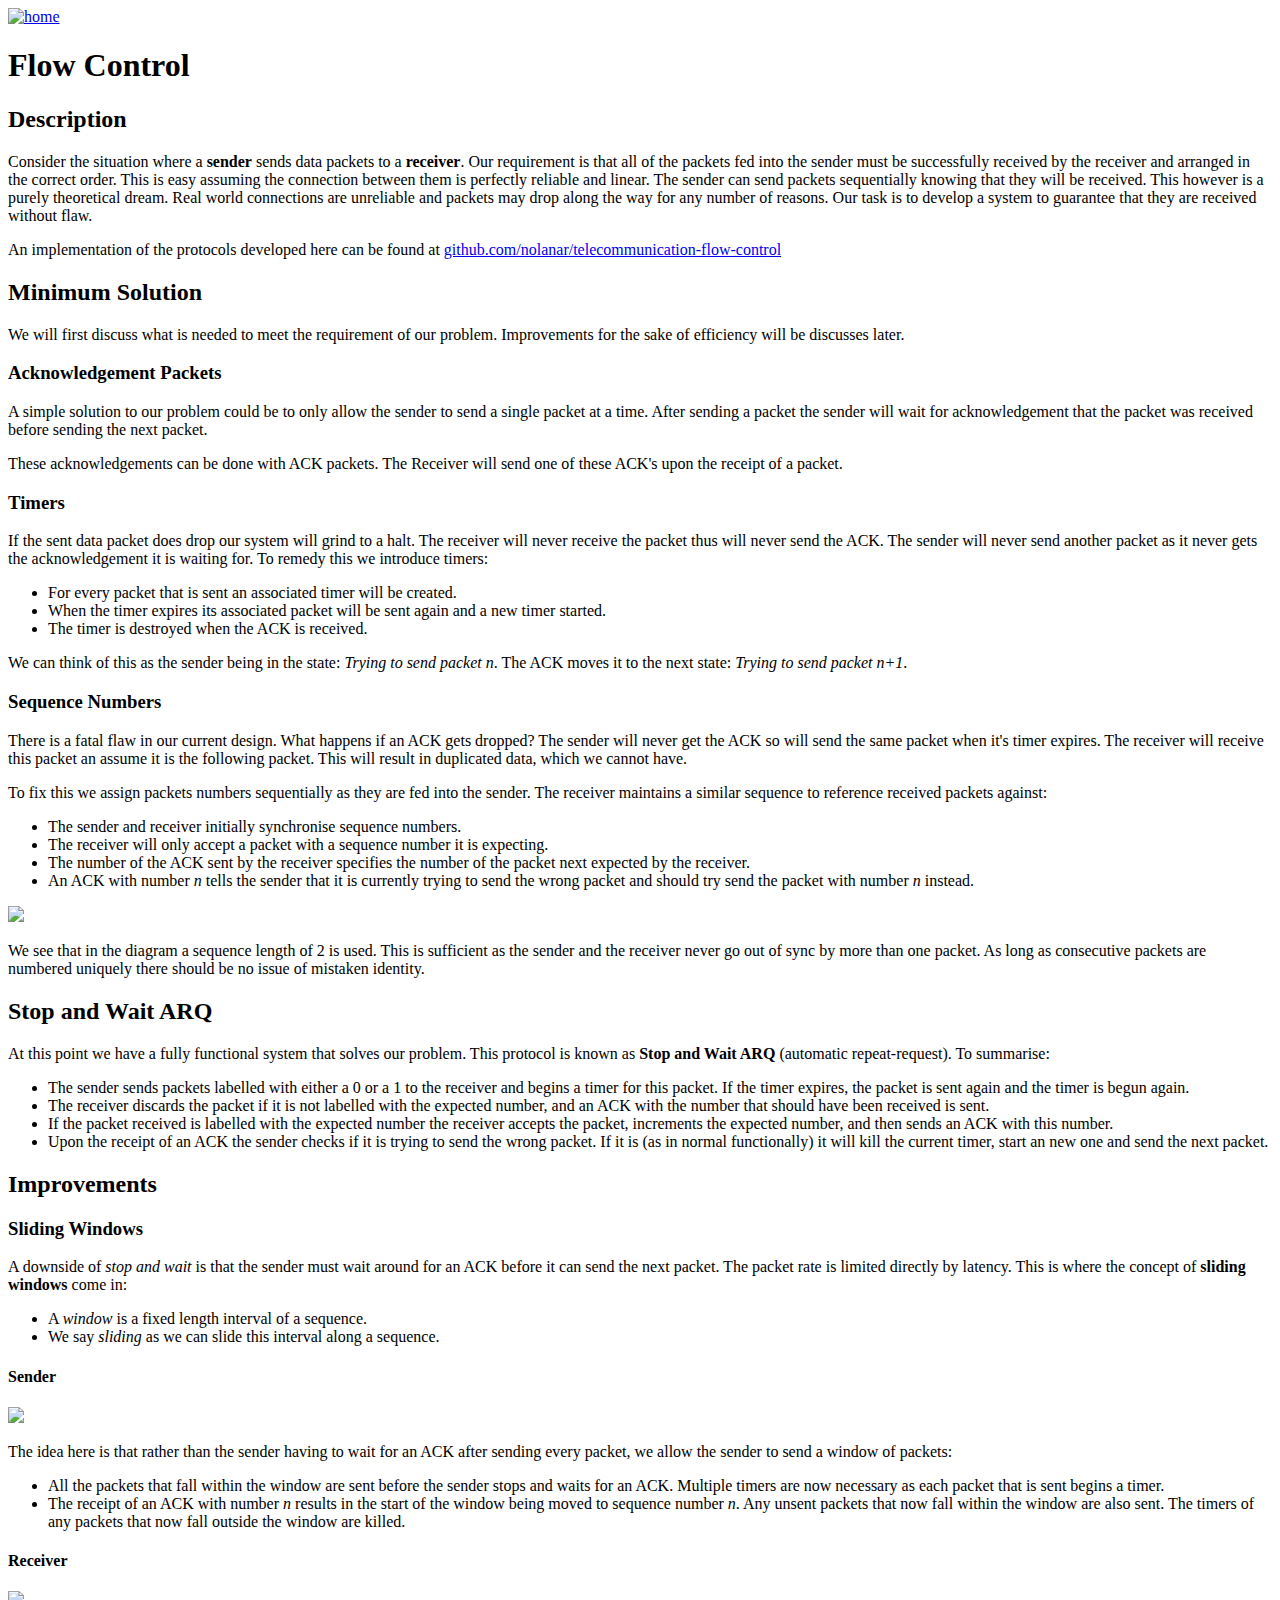
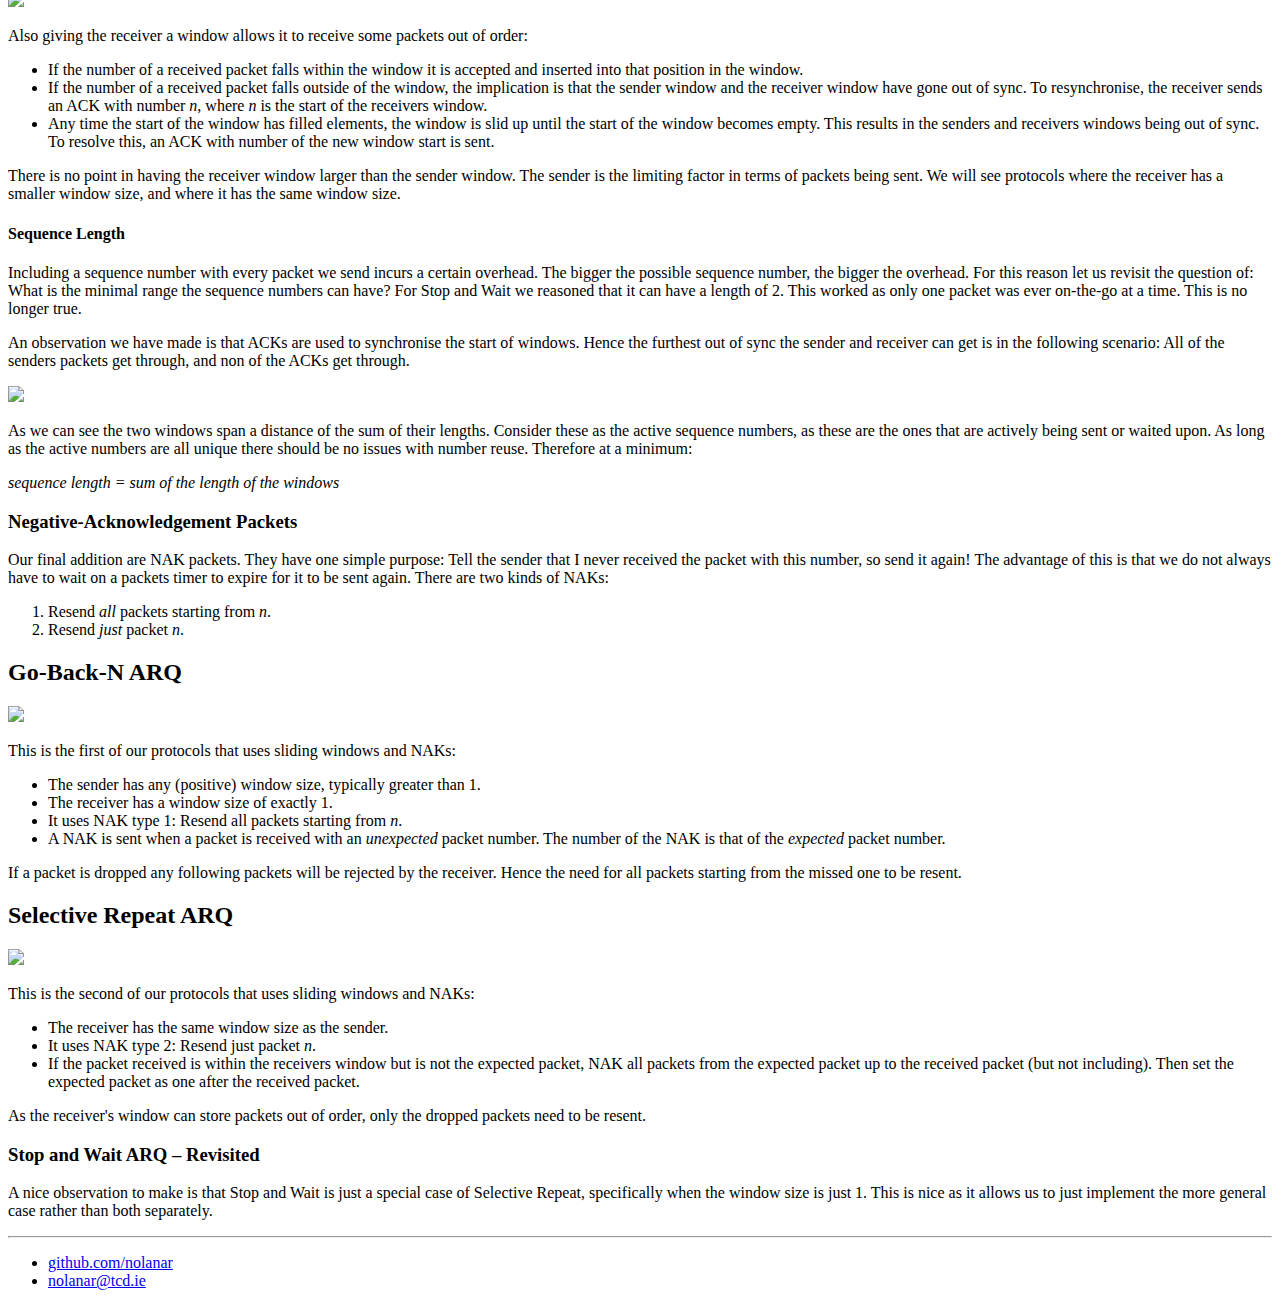
==== commit 21823e5a: "Add header home icon" ====
--- a/articles/flow-control.html
+++ b/articles/flow-control.html
@@ -3,17 +3,25 @@
   <head>
     <title>Flow Control</title>
     <meta charset="utf-8">
-    <link rel="stylesheet" href="/css/style.css">
+    <link rel="stylesheet" href="css/style.css">
   </head>
   <body>
 
-    <h1>Flow Control</h1>
+  <header>
+    <a href="index.html">
+      <img src="img/home.png" alt="home" id="home-icon">
+    </a>
+  </header>
+
+  <h1>Flow Control</h1>
 
   <section id="main">
     <section>
     <h2>Description</h2>
 
     <p>Consider the situation where a <strong>sender</strong> sends data packets to a <strong>receiver</strong>. Our requirement is that all of the packets fed into the sender must be successfully received by the receiver and arranged in the correct order. This is easy assuming the connection between them is perfectly reliable and linear. The sender can send packets sequentially knowing that they will be received. This however is a purely theoretical dream. Real world connections are unreliable and packets may drop along the way for any number of reasons. Our task is to develop a system to guarantee that they are received without flaw.</p>
+
+    <p>An implementation of the protocols developed here can be found at <a href="https://github.com/nolanar/telecommunication-flow-control">github.com/nolanar/telecommunication-flow-control</a></p>
 
     </section>
     <section>
@@ -49,7 +57,7 @@
       <li> An ACK with number <em>n</em> tells the sender that it is currently trying to send the wrong packet and should try send the packet with number <em>n</em> instead.</li>
     </ul>
 
-    <img class="center" src="/img/flow-control/stop-and-wait.png" width="760">
+    <img class="center" src="img/flow-control/stop-and-wait.png" width="760">
 
     <p>We see that in the diagram a sequence length of 2 is used. This is sufficient as the sender and the receiver never go out of sync by more than one packet. As long as consecutive packets are numbered uniquely there should be no issue of mistaken identity.</p>
 
@@ -79,7 +87,7 @@
 
     <h4>Sender</h4>
 
-    <img class="center" src="/img/flow-control/sender-window.png" width="340">
+    <img class="center" src="img/flow-control/sender-window.png" width="340">
 
     <p>The idea here is that rather than the sender having to wait for an ACK after sending every packet, we allow the sender to send a window of packets:</p>
     <ul>
@@ -89,7 +97,7 @@
 
     <h4>Receiver</h4>
 
-    <img class="center" src="/img/flow-control/receiver-window.png" width="400">
+    <img class="center" src="img/flow-control/receiver-window.png" width="400">
 
     <p>Also giving the receiver a window allows it to receive some packets out of order:</p>
     <ul>
@@ -105,7 +113,7 @@
 
     <p>An observation we have made is that ACKs are used to synchronise the start of windows. Hence the furthest out of sync the sender and receiver can get is in the following scenario: All of the senders packets get through, and non of the ACKs get through.</p>
 
-    <img class="center" src="/img/flow-control/sequence-length.png" width="360">
+    <img class="center" src="img/flow-control/sequence-length.png" width="360">
 
     <p>As we can see the two windows span a distance of the sum of their lengths. Consider these as the active sequence numbers, as these are the ones that are actively being sent or waited upon. As long as the active numbers are all unique there should be no issues with number reuse. Therefore at a minimum: </p>
 
@@ -123,7 +131,7 @@
     <section>
     <h2>Go-Back-N ARQ</h2>
 
-    <img class="center" src="/img/flow-control/go-back-n.png" width="700">
+    <img class="center" src="img/flow-control/go-back-n.png" width="700">
 
     <p>This is the first of our protocols that uses sliding windows and NAKs:</p>
     <ul>
@@ -138,7 +146,7 @@
     <section>
     <h2>Selective Repeat ARQ</h2>
 
-    <img class="center" src="/img/flow-control\selective-repeat.png" width="760">
+    <img class="center" src="img/flow-control\selective-repeat.png" width="760">
 
     <p>This is the second of our protocols that uses sliding windows and NAKs:</p>
     <ul>
@@ -155,6 +163,7 @@
   </section>
   
   <footer>
+    <hr>
     <ul>
       <li><a href="https://github.com/nolanar">github.com/nolanar</a></li>
       <li><a href="mailto:nolanar@tcd.ie">nolanar@tcd.ie</a></li>
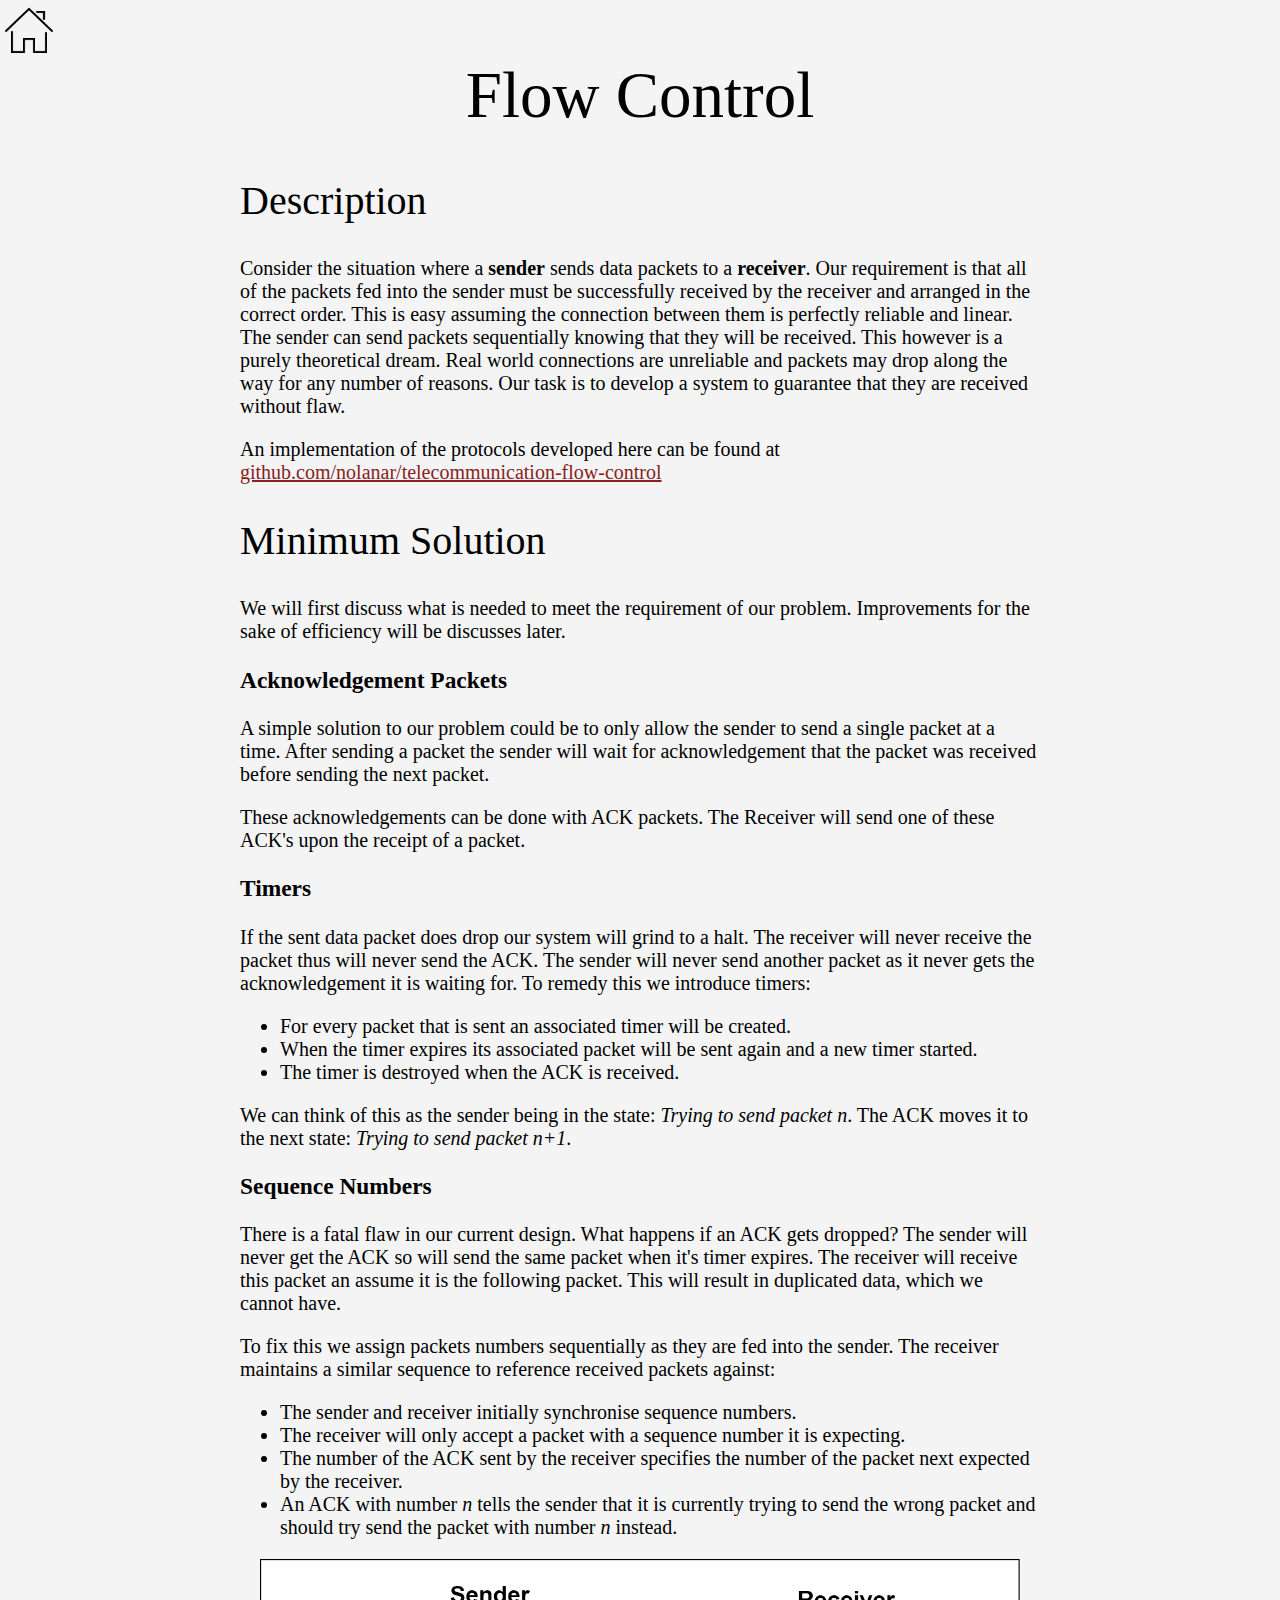
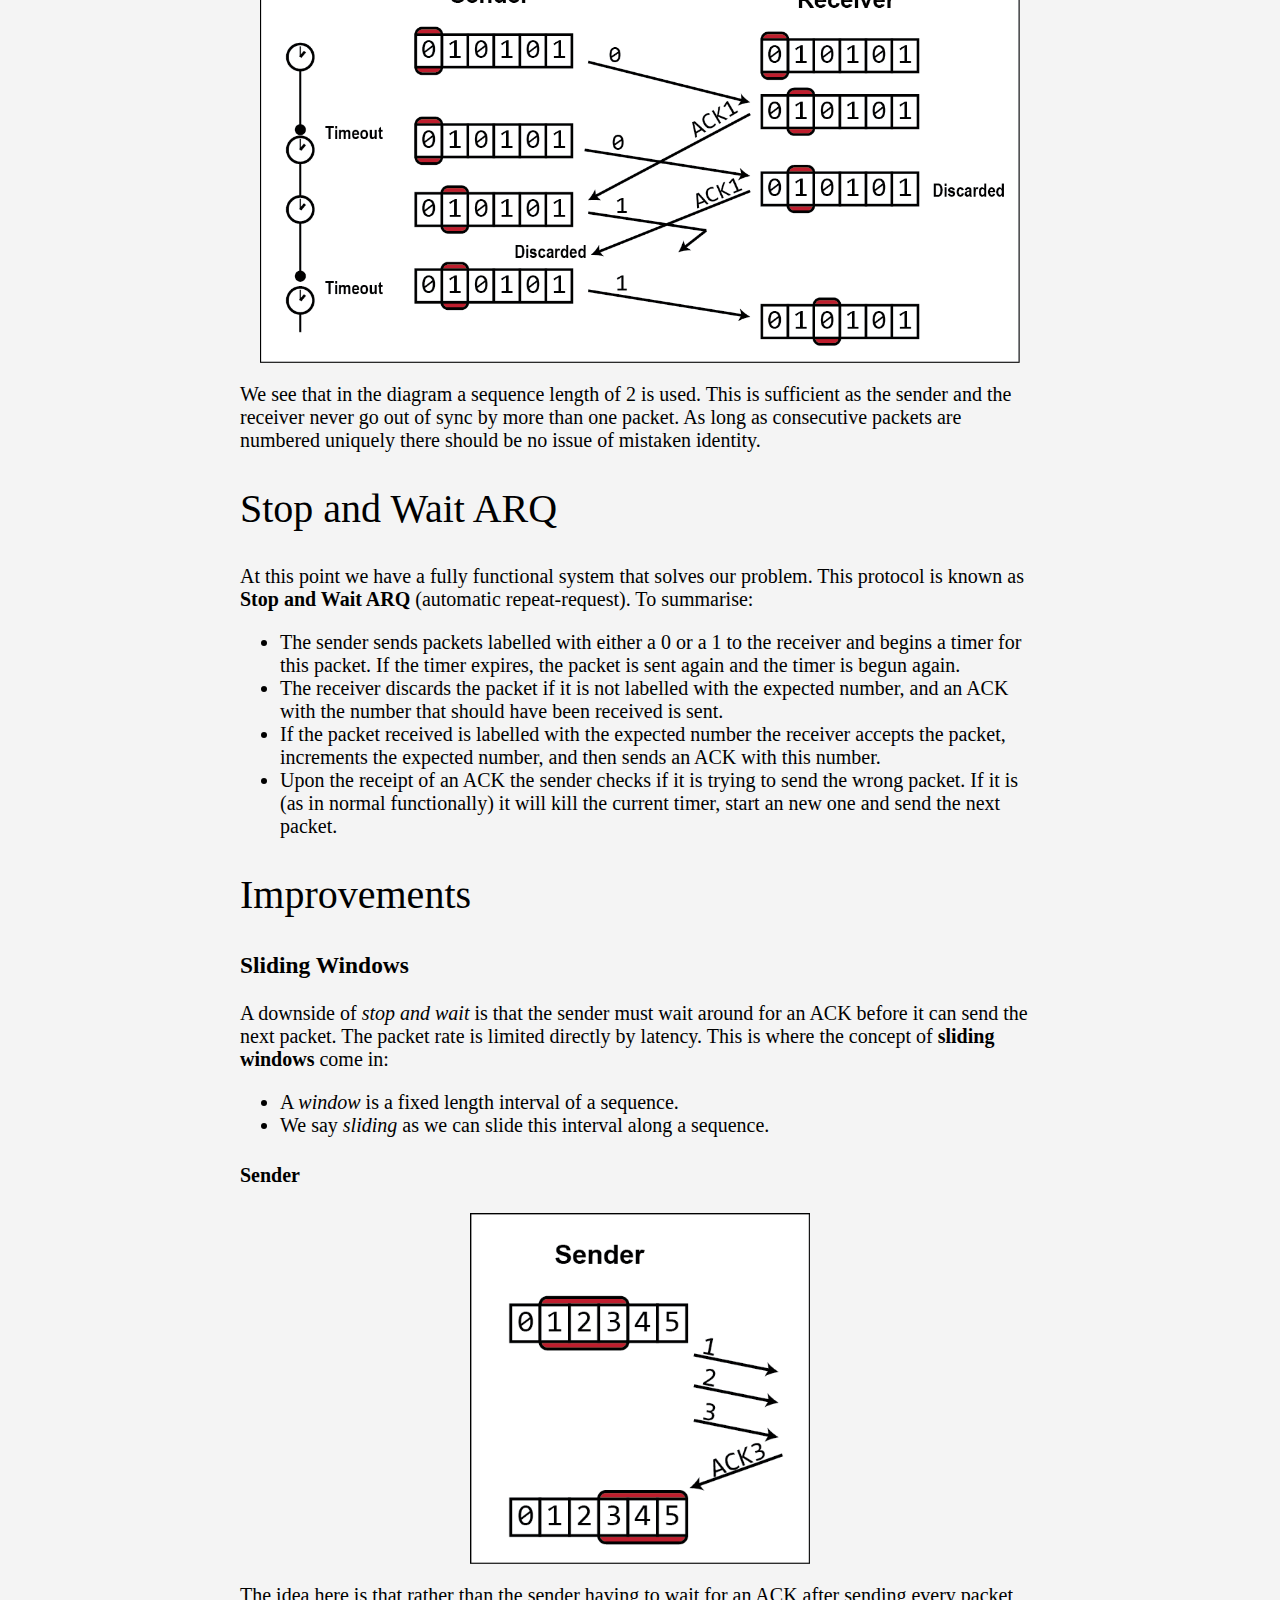
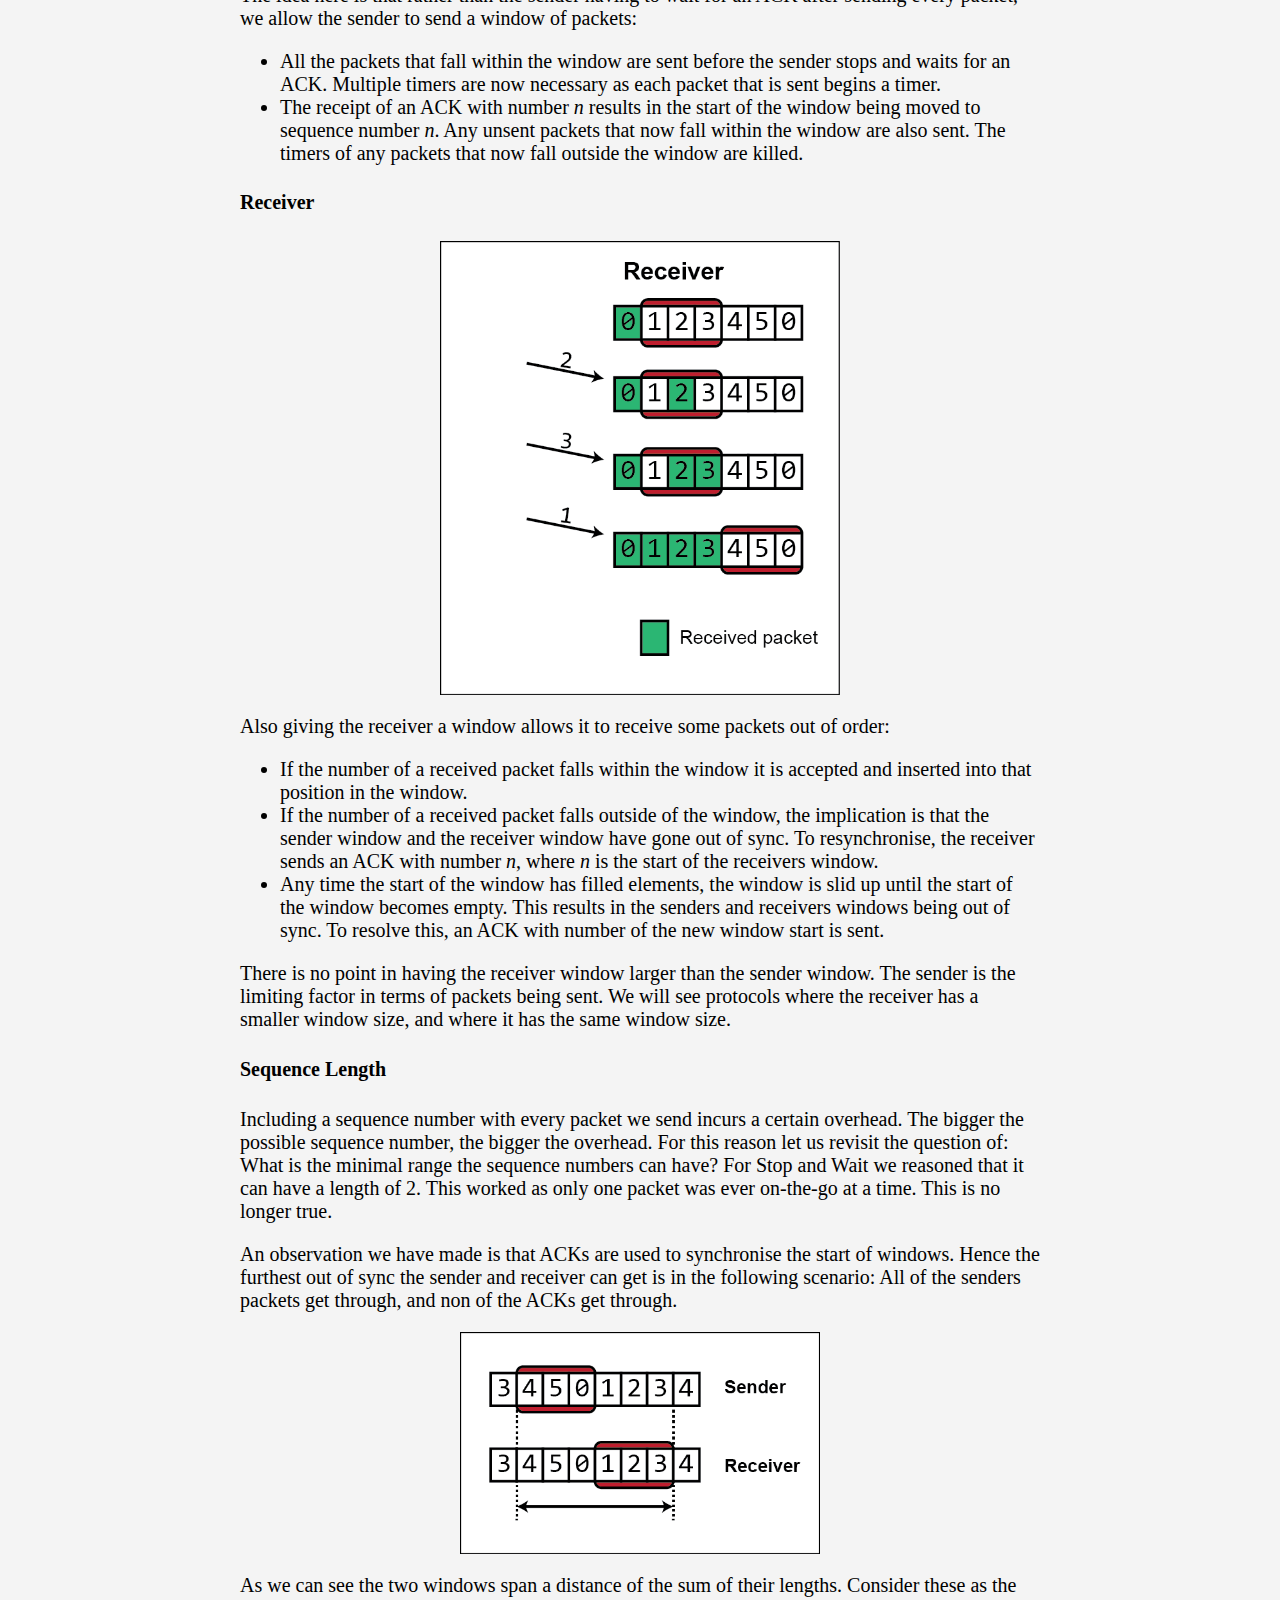
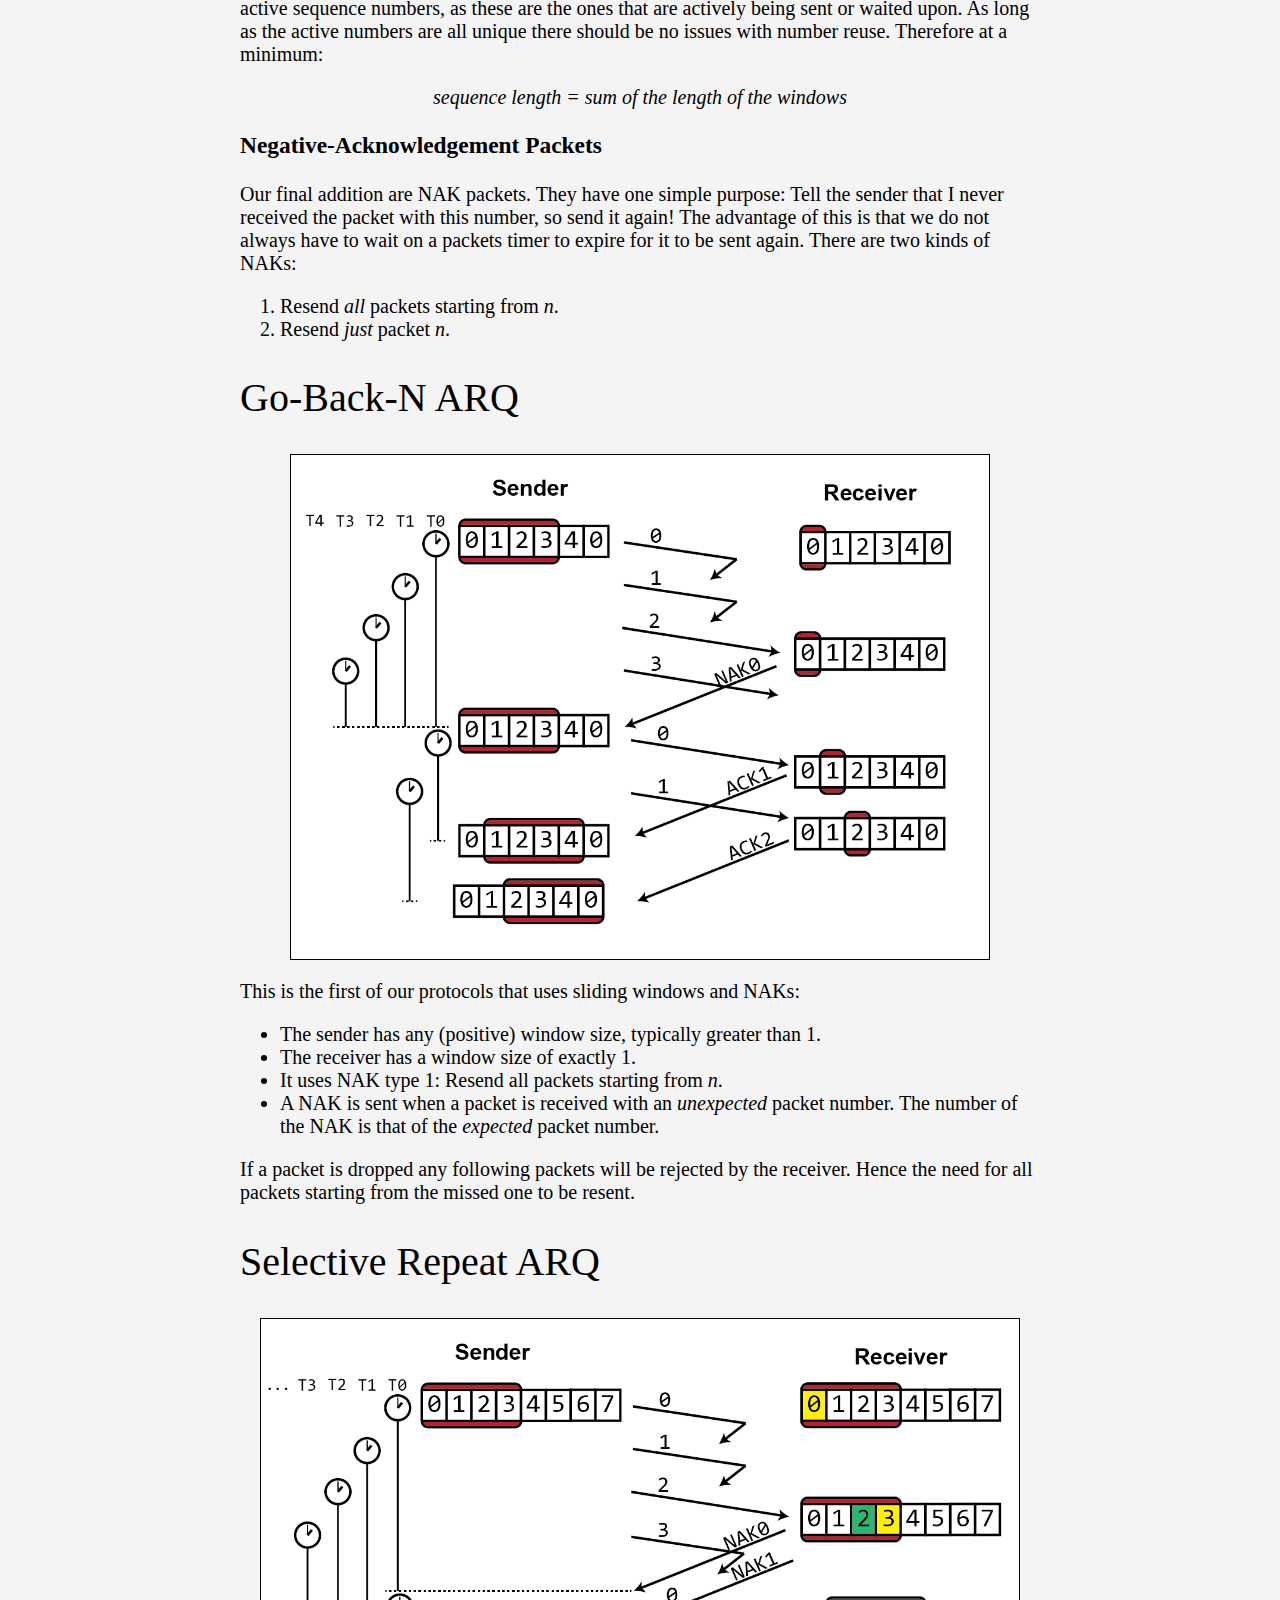
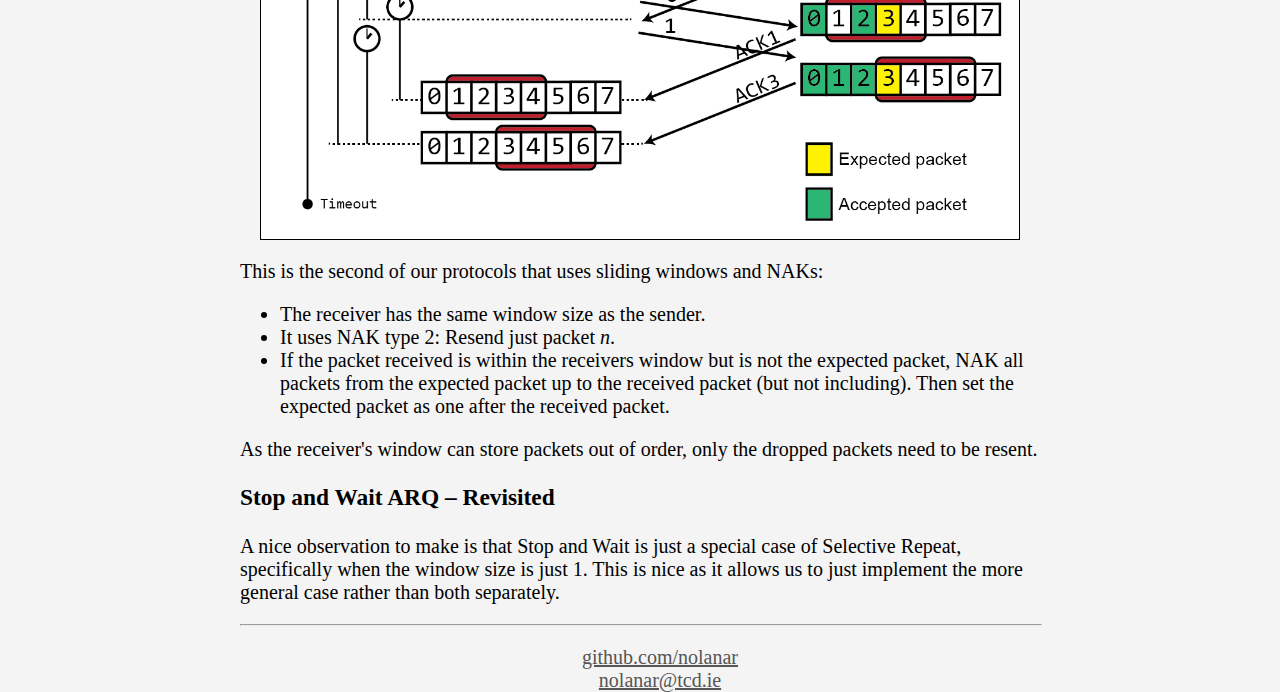
==== commit b8be23fc: "Fix filepaths" ====
--- a/articles/flow-control.html
+++ b/articles/flow-control.html
@@ -3,13 +3,13 @@
   <head>
     <title>Flow Control</title>
     <meta charset="utf-8">
-    <link rel="stylesheet" href="css/style.css">
+    <link rel="stylesheet" href="/css/style.css">
   </head>
   <body>
 
   <header>
-    <a href="index.html">
-      <img src="img/home.png" alt="home" id="home-icon">
+    <a href="/index.html">
+      <img src="/img/home.png" alt="home" id="home-icon">
     </a>
   </header>
 
@@ -57,7 +57,7 @@
       <li> An ACK with number <em>n</em> tells the sender that it is currently trying to send the wrong packet and should try send the packet with number <em>n</em> instead.</li>
     </ul>
 
-    <img class="center" src="img/flow-control/stop-and-wait.png" width="760">
+    <img class="center" src="/img/flow-control/stop-and-wait.png" width="760">
 
     <p>We see that in the diagram a sequence length of 2 is used. This is sufficient as the sender and the receiver never go out of sync by more than one packet. As long as consecutive packets are numbered uniquely there should be no issue of mistaken identity.</p>
 
@@ -87,7 +87,7 @@
 
     <h4>Sender</h4>
 
-    <img class="center" src="img/flow-control/sender-window.png" width="340">
+    <img class="center" src="/img/flow-control/sender-window.png" width="340">
 
     <p>The idea here is that rather than the sender having to wait for an ACK after sending every packet, we allow the sender to send a window of packets:</p>
     <ul>
@@ -97,7 +97,7 @@
 
     <h4>Receiver</h4>
 
-    <img class="center" src="img/flow-control/receiver-window.png" width="400">
+    <img class="center" src="/img/flow-control/receiver-window.png" width="400">
 
     <p>Also giving the receiver a window allows it to receive some packets out of order:</p>
     <ul>
@@ -113,7 +113,7 @@
 
     <p>An observation we have made is that ACKs are used to synchronise the start of windows. Hence the furthest out of sync the sender and receiver can get is in the following scenario: All of the senders packets get through, and non of the ACKs get through.</p>
 
-    <img class="center" src="img/flow-control/sequence-length.png" width="360">
+    <img class="center" src="/img/flow-control/sequence-length.png" width="360">
 
     <p>As we can see the two windows span a distance of the sum of their lengths. Consider these as the active sequence numbers, as these are the ones that are actively being sent or waited upon. As long as the active numbers are all unique there should be no issues with number reuse. Therefore at a minimum: </p>
 
@@ -131,7 +131,7 @@
     <section>
     <h2>Go-Back-N ARQ</h2>
 
-    <img class="center" src="img/flow-control/go-back-n.png" width="700">
+    <img class="center" src="/img/flow-control/go-back-n.png" width="700">
 
     <p>This is the first of our protocols that uses sliding windows and NAKs:</p>
     <ul>
@@ -146,7 +146,7 @@
     <section>
     <h2>Selective Repeat ARQ</h2>
 
-    <img class="center" src="img/flow-control\selective-repeat.png" width="760">
+    <img class="center" src="/img/flow-control\selective-repeat.png" width="760">
 
     <p>This is the second of our protocols that uses sliding windows and NAKs:</p>
     <ul>
--- a/css/style.css
+++ b/css/style.css
@@ -0,0 +1,75 @@
+html {
+  height: 100%;
+  margin: 0;
+  font-size: 20px;
+}
+
+body {
+  margin: 0;
+  background-color: #f4f4f4;
+}
+
+footer {
+  /*position: absolute;*/
+  width: 100%;
+  text-align: center;
+  /*bottom: 0;*/
+}
+footer a {
+  color: #555;
+}
+footer ul {
+  list-style: none;
+}
+footer hr {
+  width: 800px;
+}
+
+a {
+  color: #822;
+}
+
+h1 {
+  font-size: 3.25em;
+  font-weight: normal;
+  text-align: center;
+  margin-top: 0;
+}
+
+h2 {
+  font-size: 2em;
+  font-weight: normal;
+}
+
+.triangle-left {
+  width: 0;
+  height: 0;
+  border-top: 80px solid red;
+  border-right: 120px solid transparent;
+}
+
+img.center {
+  display: block;
+  margin-left: auto;
+  margin-right: auto;
+}
+p.center {
+  text-align: center;
+}
+
+.topic,
+.topic ul {
+  list-style: none;
+}
+.topic li {
+  margin-bottom: 15px; 
+}
+
+#main {
+  margin: 0 auto;
+  max-width: 800px;
+}
+
+#home-icon {
+  margin: 5px 0px 0px 5px;
+}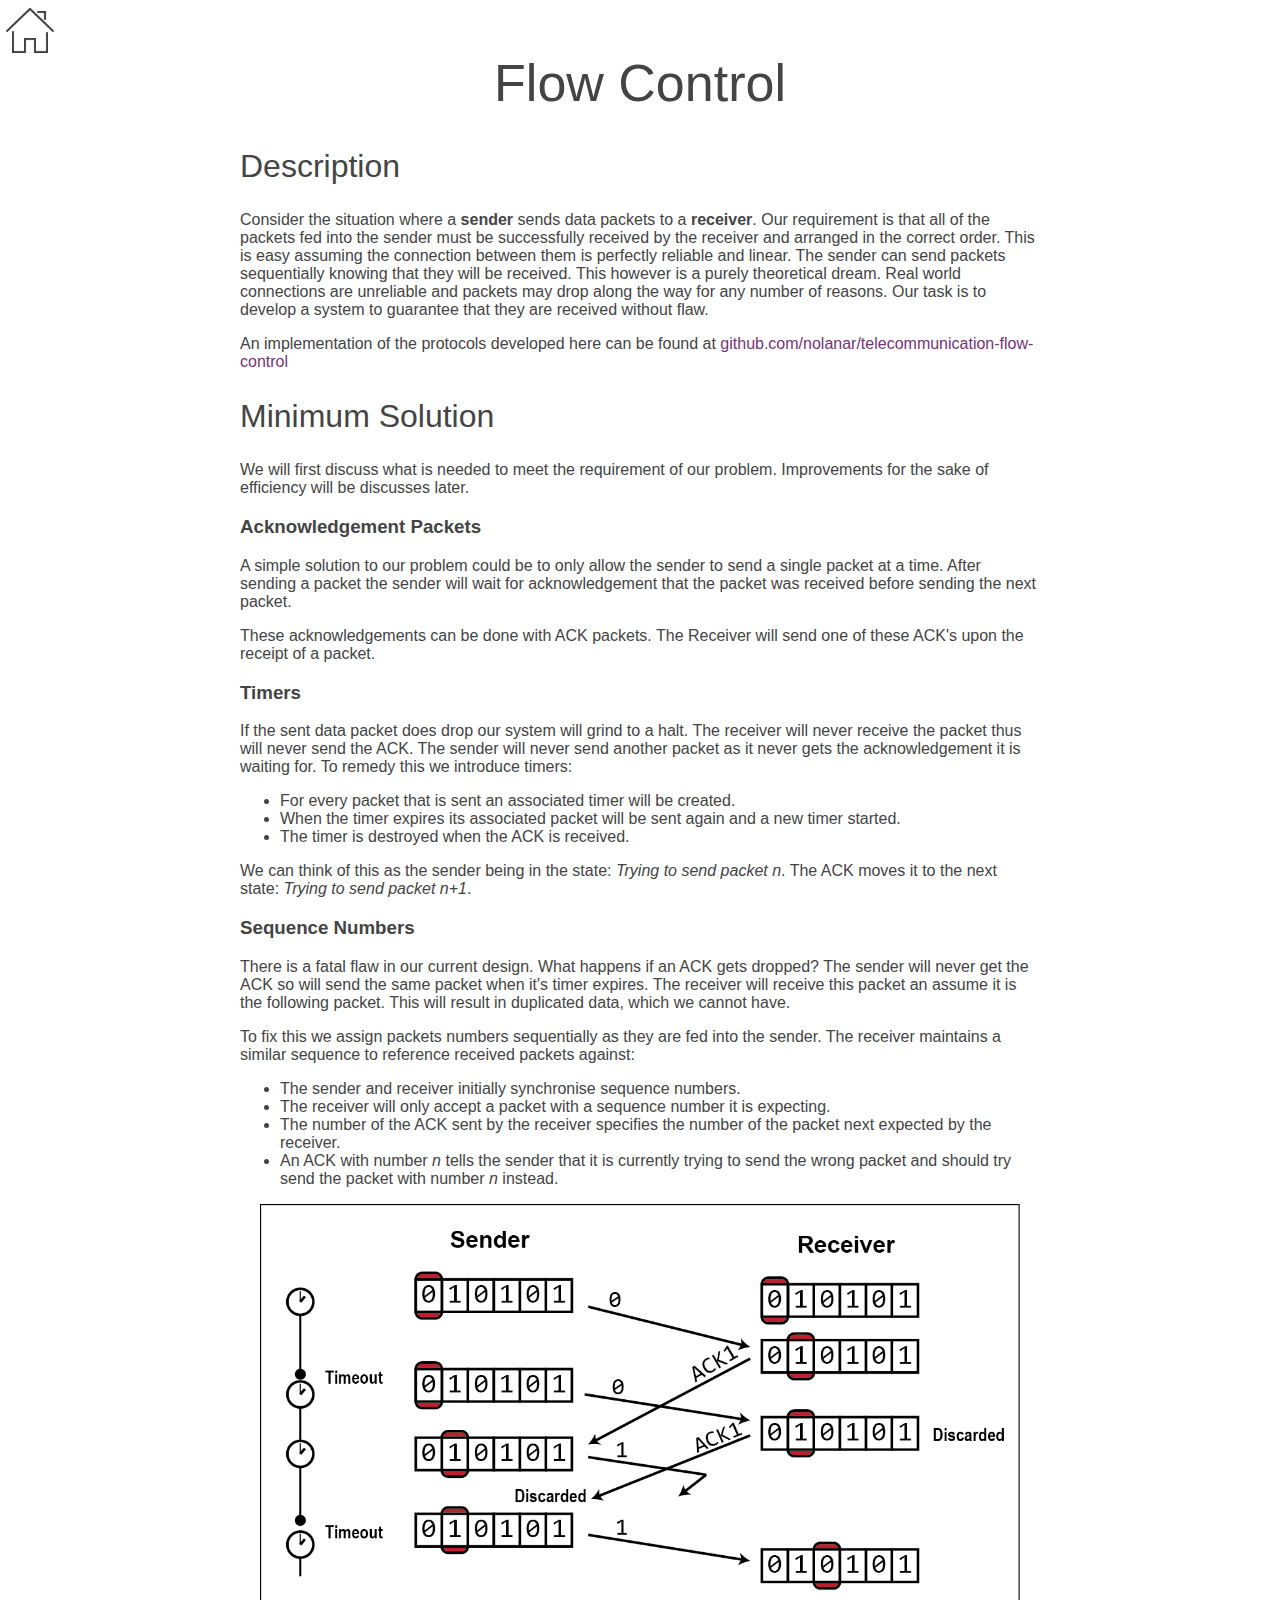
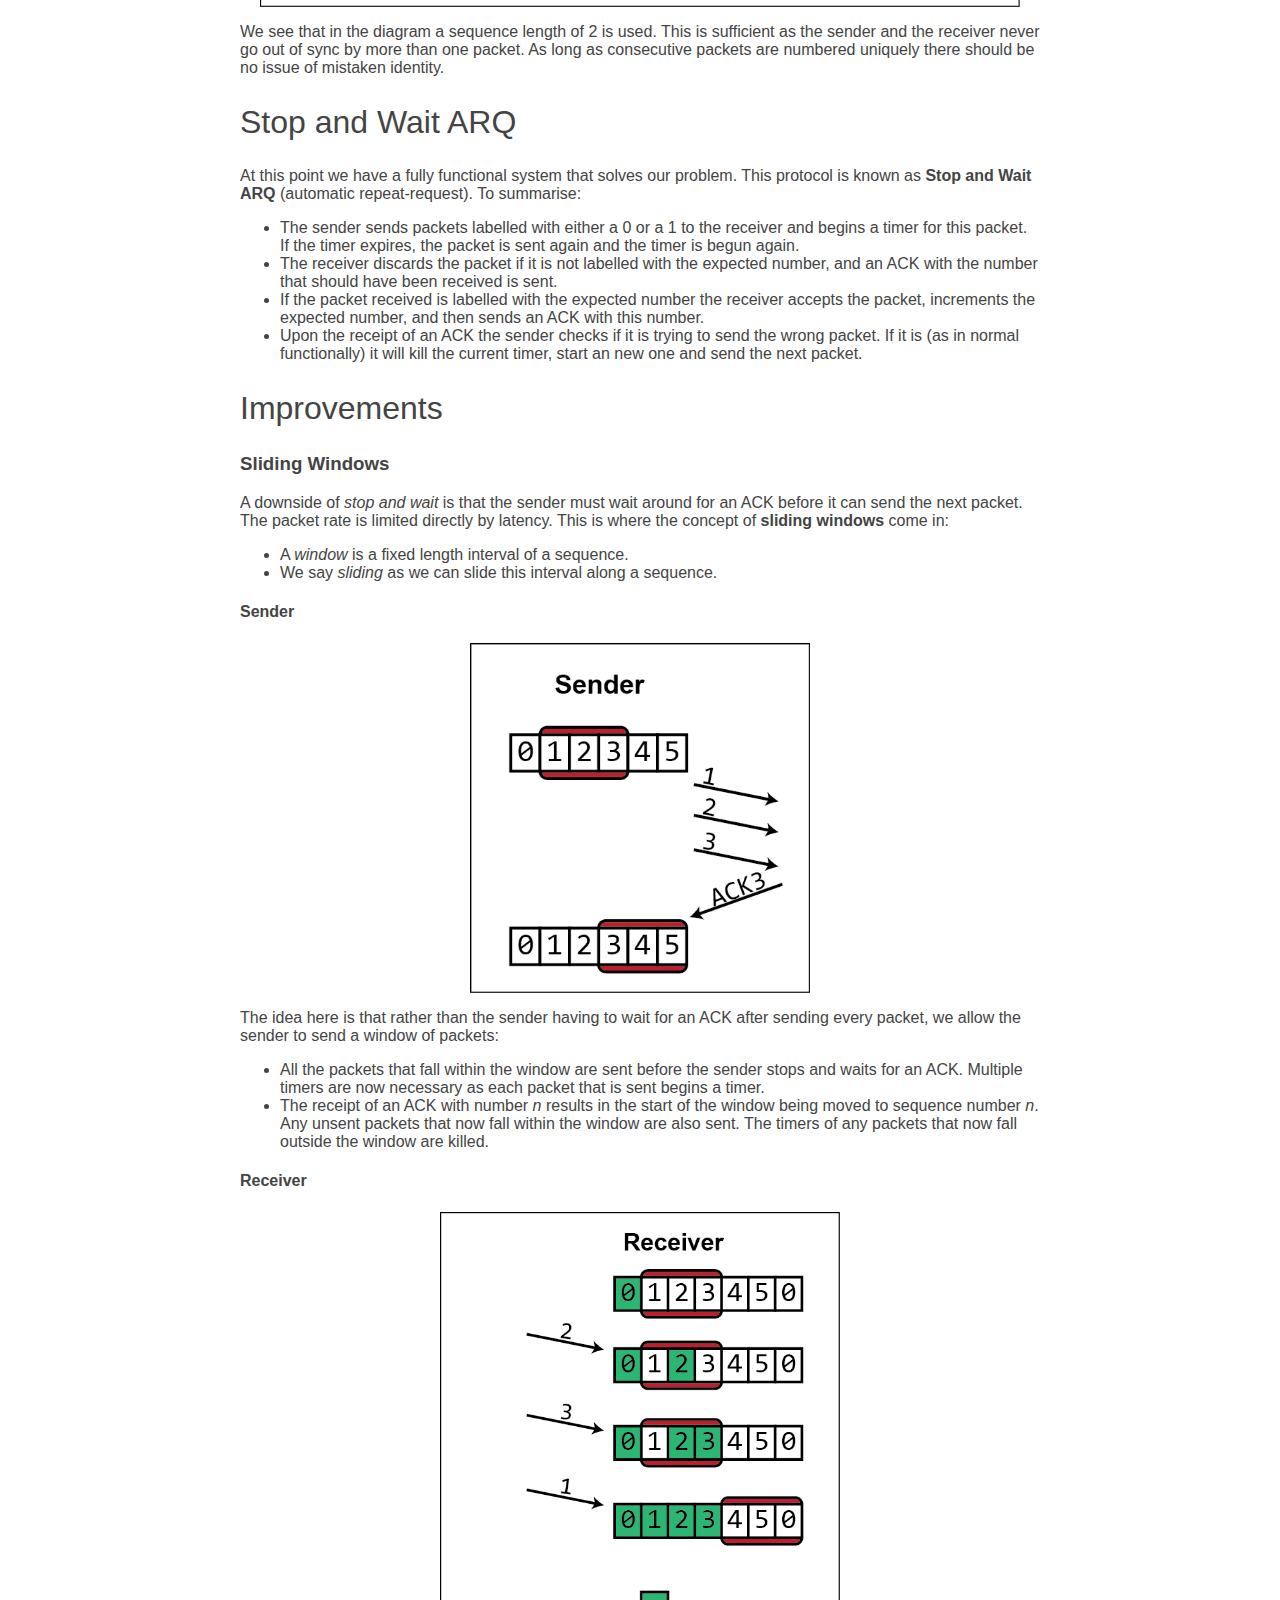
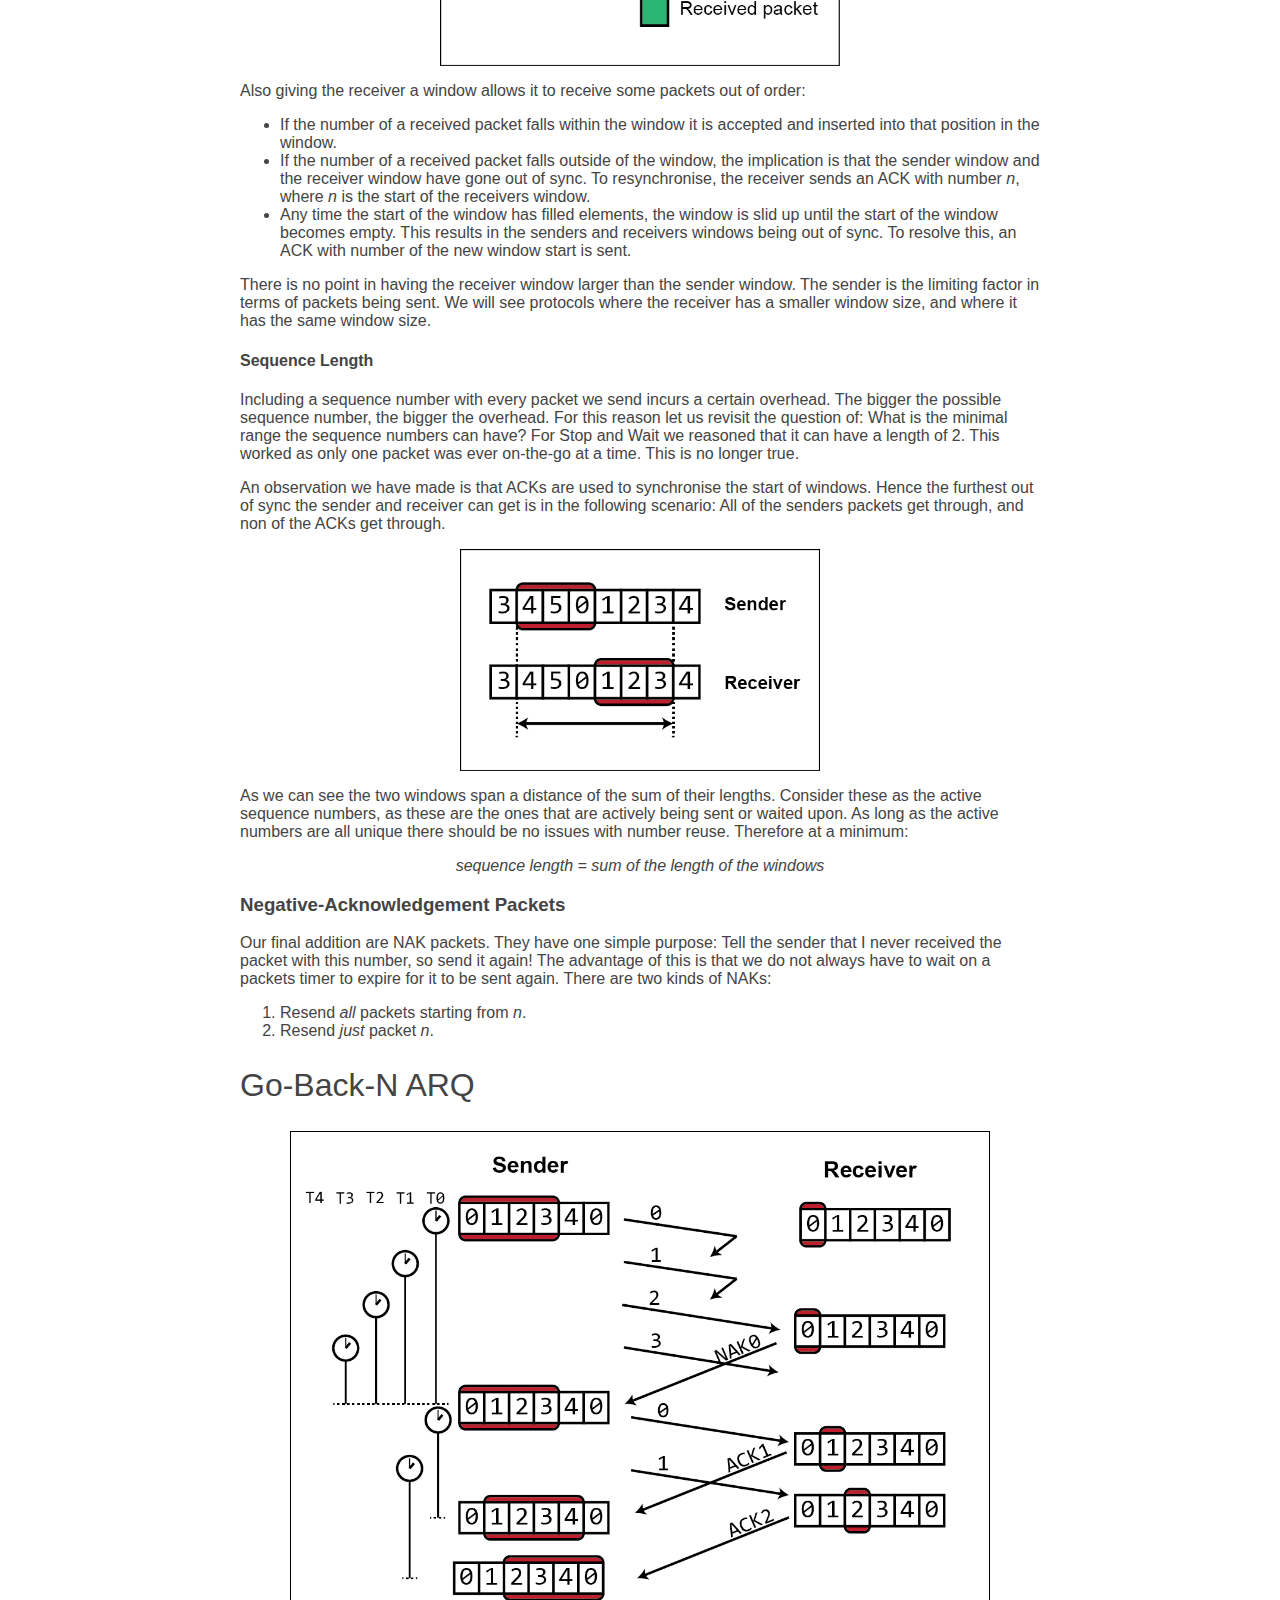
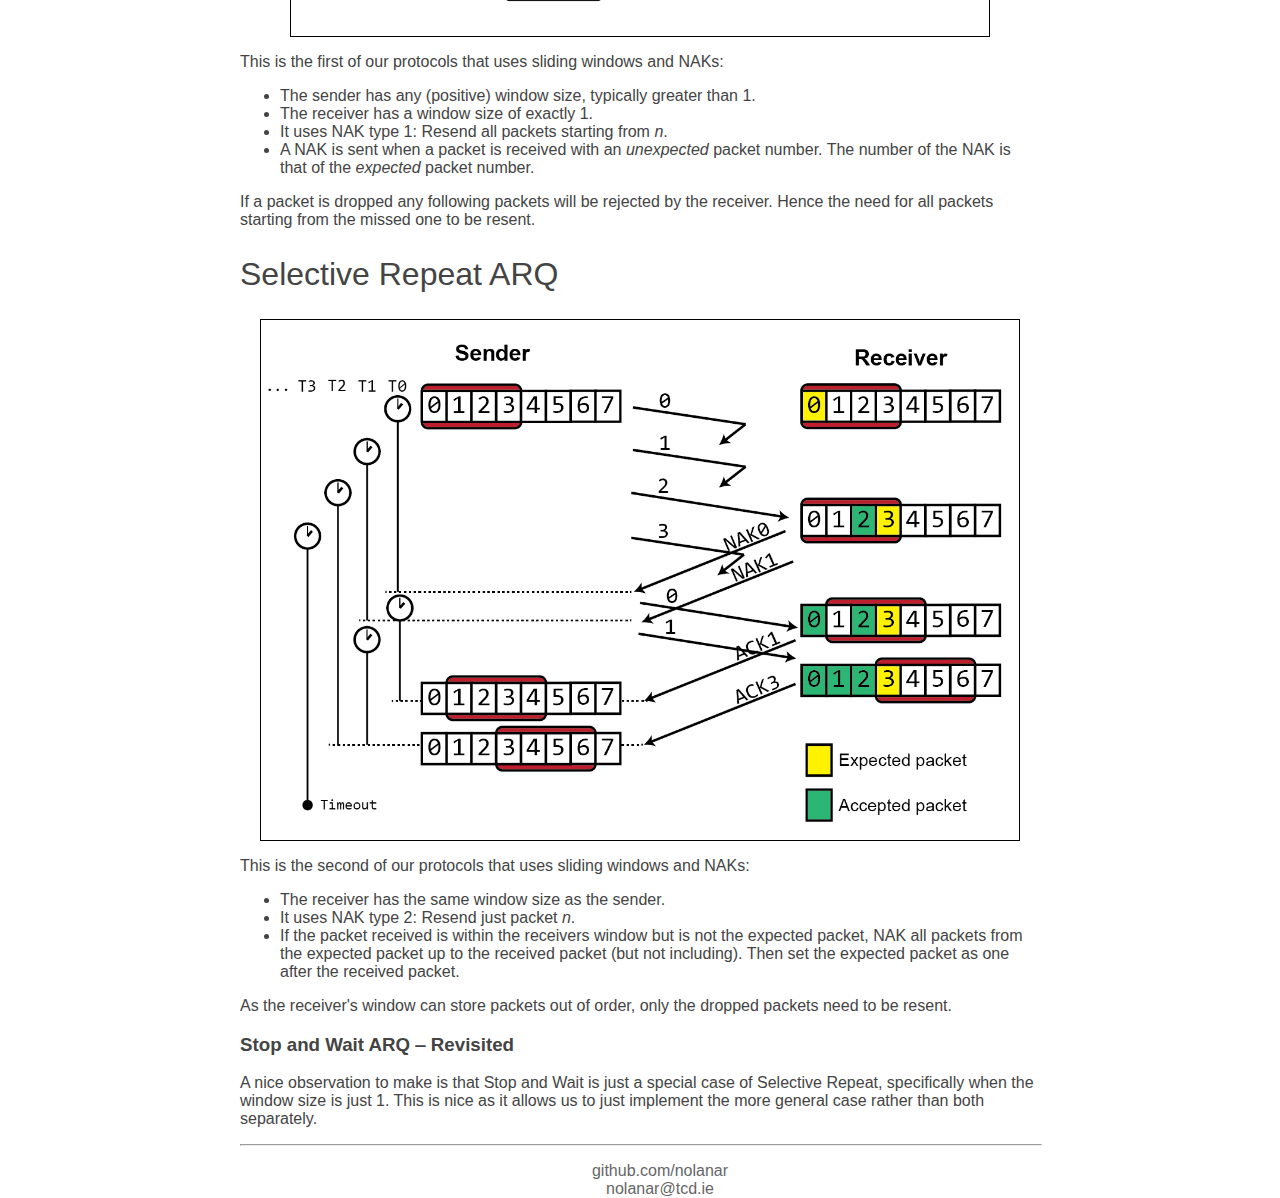
==== commit e232d32a: "Change style and add content to homepage" ====
--- a/articles/flow-control.html
+++ b/articles/flow-control.html
@@ -3,14 +3,12 @@
   <head>
     <title>Flow Control</title>
     <meta charset="utf-8">
-    <link rel="stylesheet" href="/css/style.css">
+    <link rel="stylesheet" href="/style/main.css">
   </head>
   <body>
 
   <header>
-    <a href="/index.html">
-      <img src="/img/home.png" alt="home" id="home-icon">
-    </a>
+    <a href="/" id="home"> </a>
   </header>
 
   <h1>Flow Control</h1>
--- a/style/main.css
+++ b/style/main.css
@@ -0,0 +1,108 @@
+html {
+  height: 100%;
+  margin: 0;
+  font-size: 16px;
+  font-family: sans-serif;
+  color: #444;
+}
+
+body {
+  margin: 0;
+}
+
+/* footer */
+
+footer {
+  width: 100%;
+  text-align: center;
+}
+footer a {
+  color: #666;
+}
+footer ul {
+  list-style: none;
+}
+
+hr {
+  width: 800px;
+}
+
+/* links */
+
+a {
+  color: #737;
+  text-decoration: none;
+}
+a:hover {
+  color: #a5a;
+}
+
+/* headers */
+
+h1 {
+  font-size: 3.25em;
+  font-weight: normal;
+  text-align: center;
+  margin-top: 0;
+}
+
+h2 {
+  font-size: 2em;
+  font-weight: normal;
+}
+
+/* centering */
+
+img.center {
+  display: block;
+  margin-left: auto;
+  margin-right: auto;
+}
+p.center {
+  text-align: center;
+}
+
+/* topic */
+
+.topic {
+
+}
+.topic ul {
+  list-style: none;
+}
+.topic li:before {
+  content: "\27A4";
+  margin: 0 0.5em 0 0;
+}
+
+.subtopic {
+
+}
+.subtopic h3 {
+  font-size: 1.25em;
+}
+.subtopic h3:before {
+  content: "\BB"; 
+  margin: 0 0.5em 0 0;
+  font-size: 1.2em;
+}
+
+/* main section */
+
+#main {
+  margin: 0 auto;
+  max-width: 800px;
+}
+
+/* logo */
+
+#home {
+  display: block;
+  margin: 5px 0px 0px 6px;
+  width: 48px;
+  height: 48px;
+  background: url('/img/home.png') 0 0;
+ }
+#home:hover {
+  background: url('/img/home.png') 0 -48px;
+}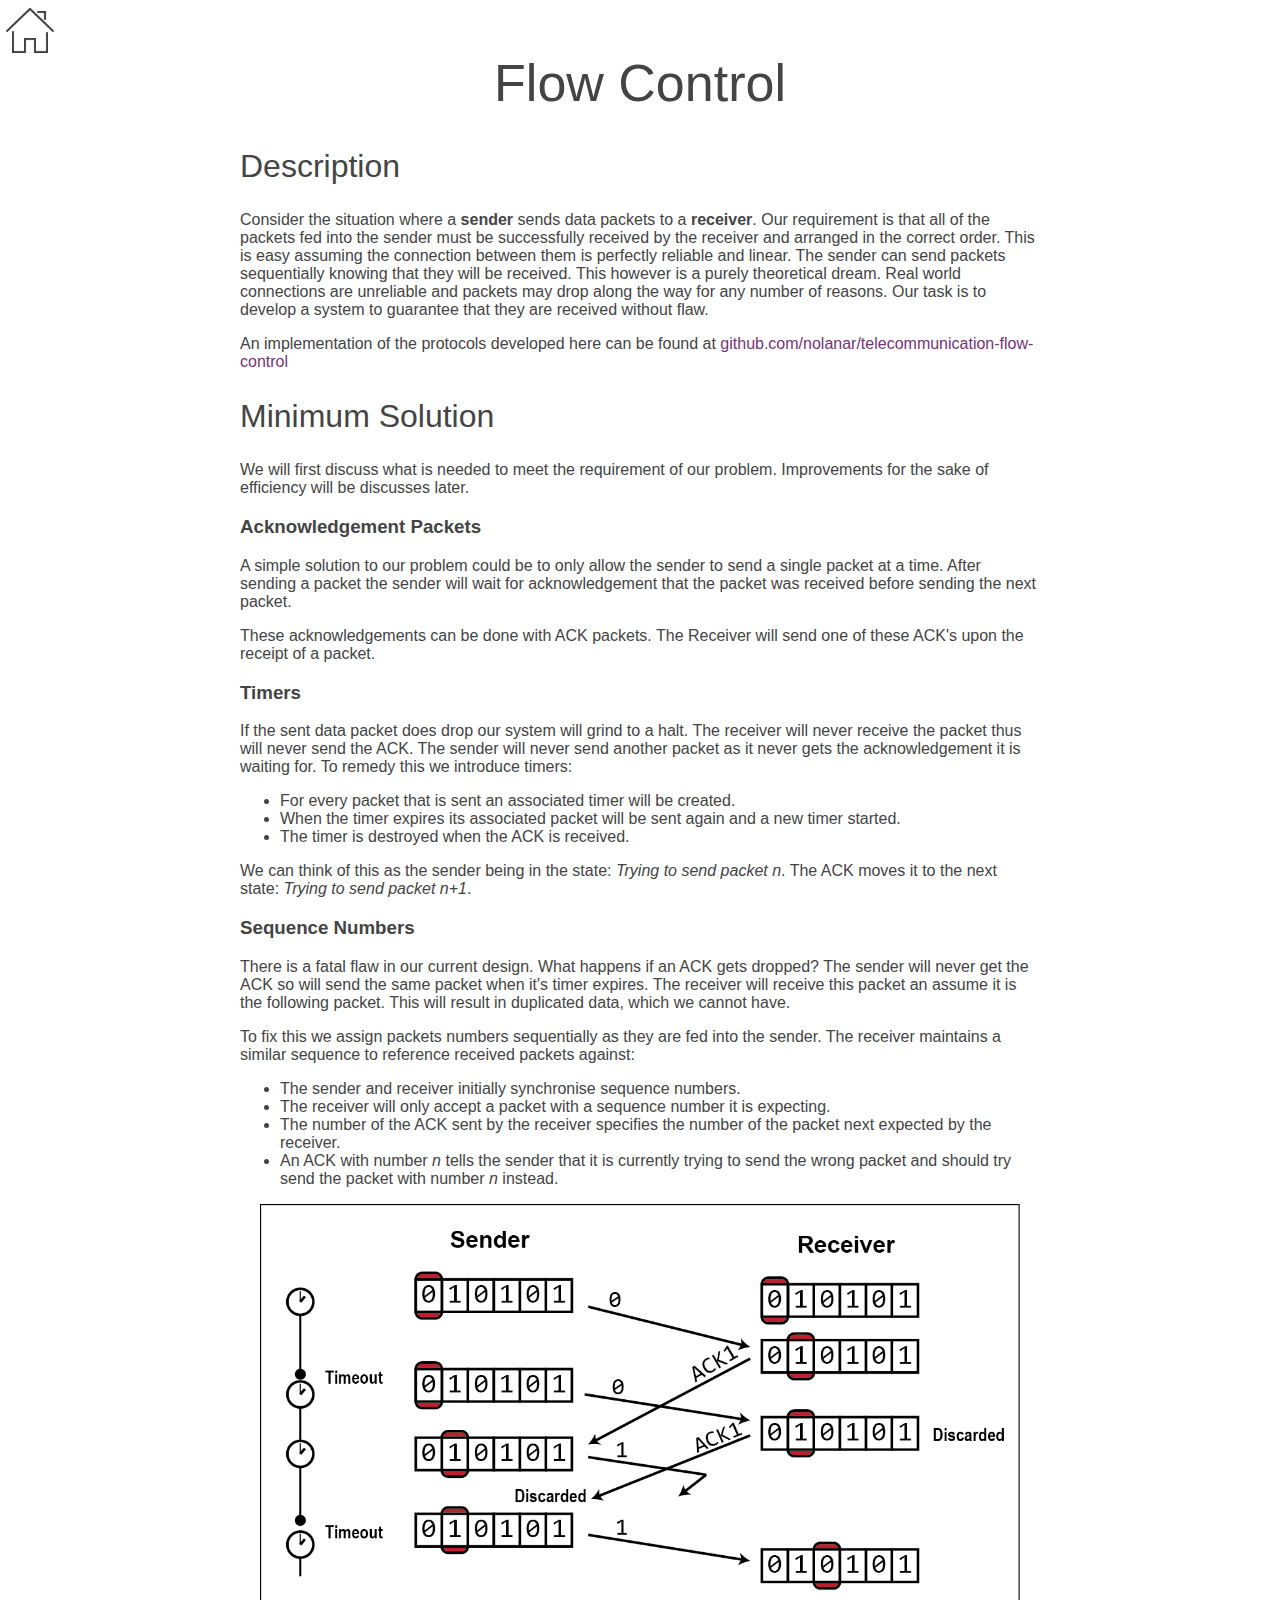
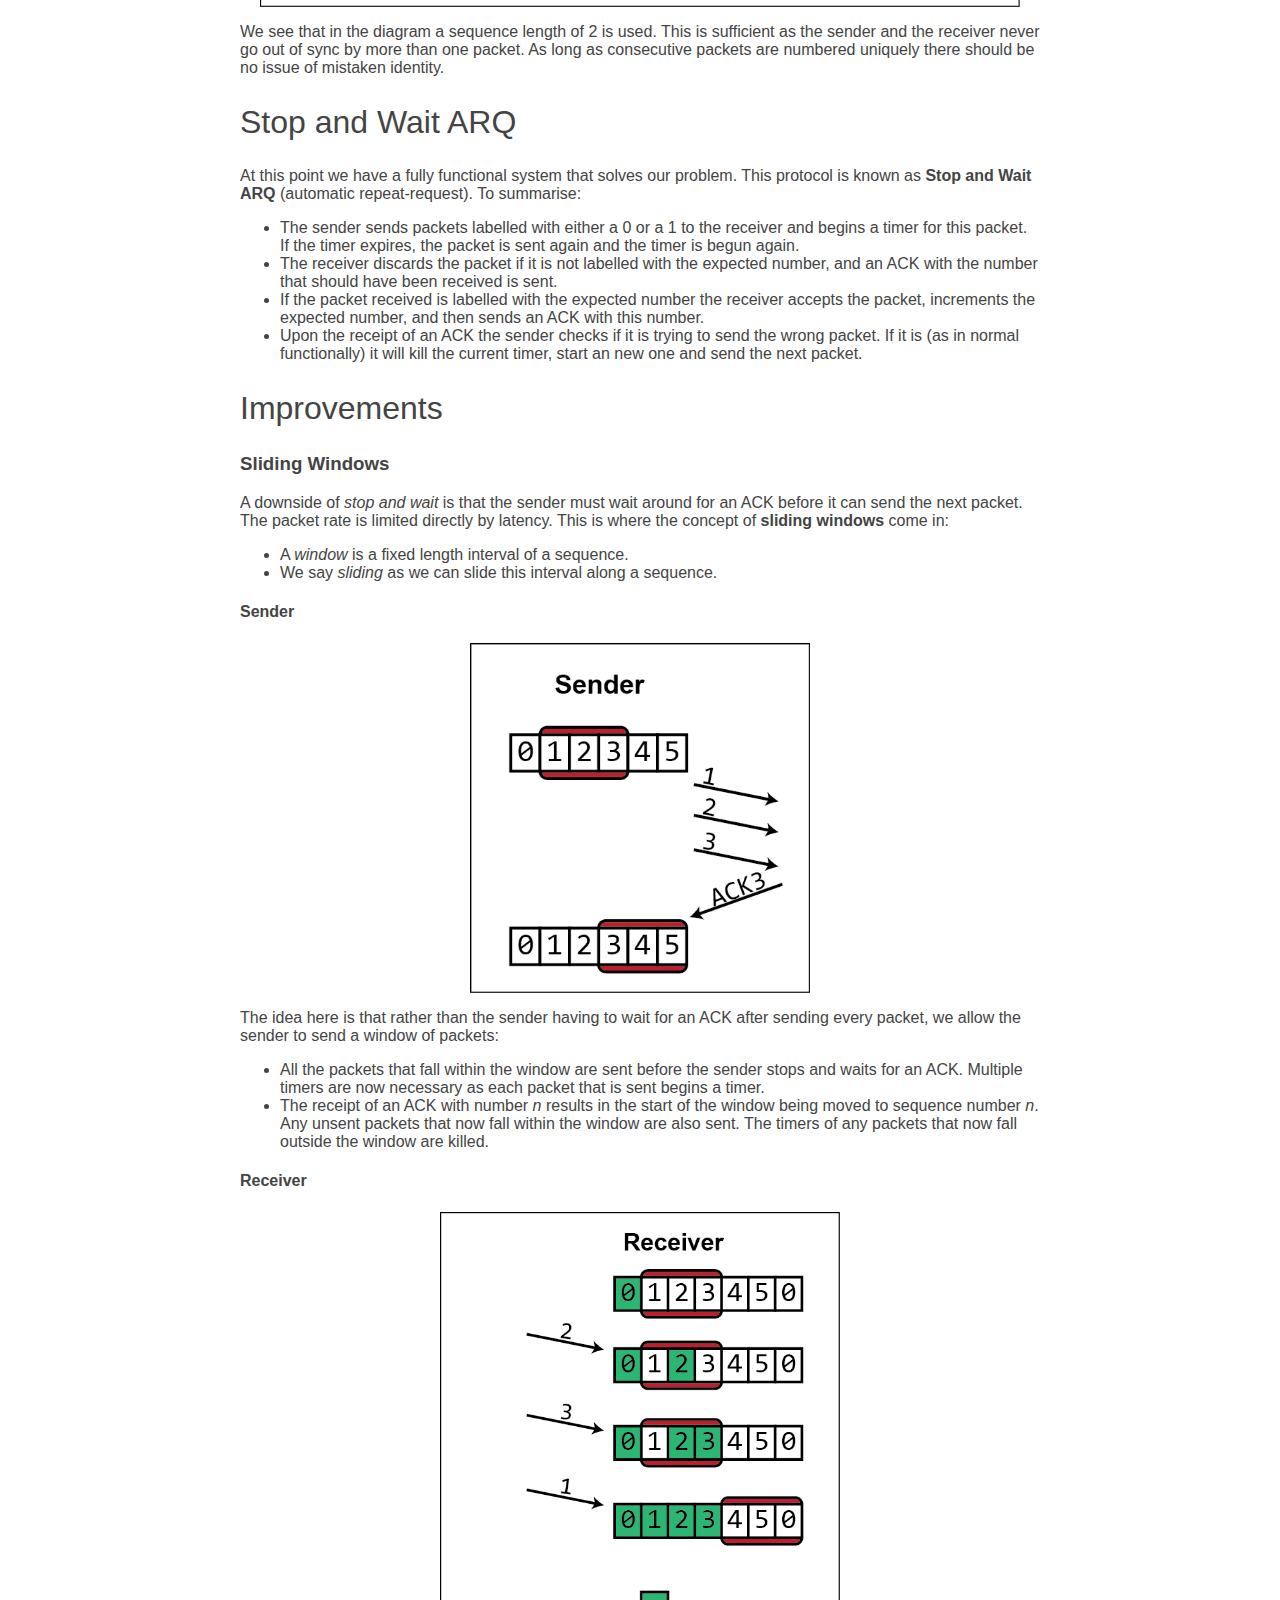
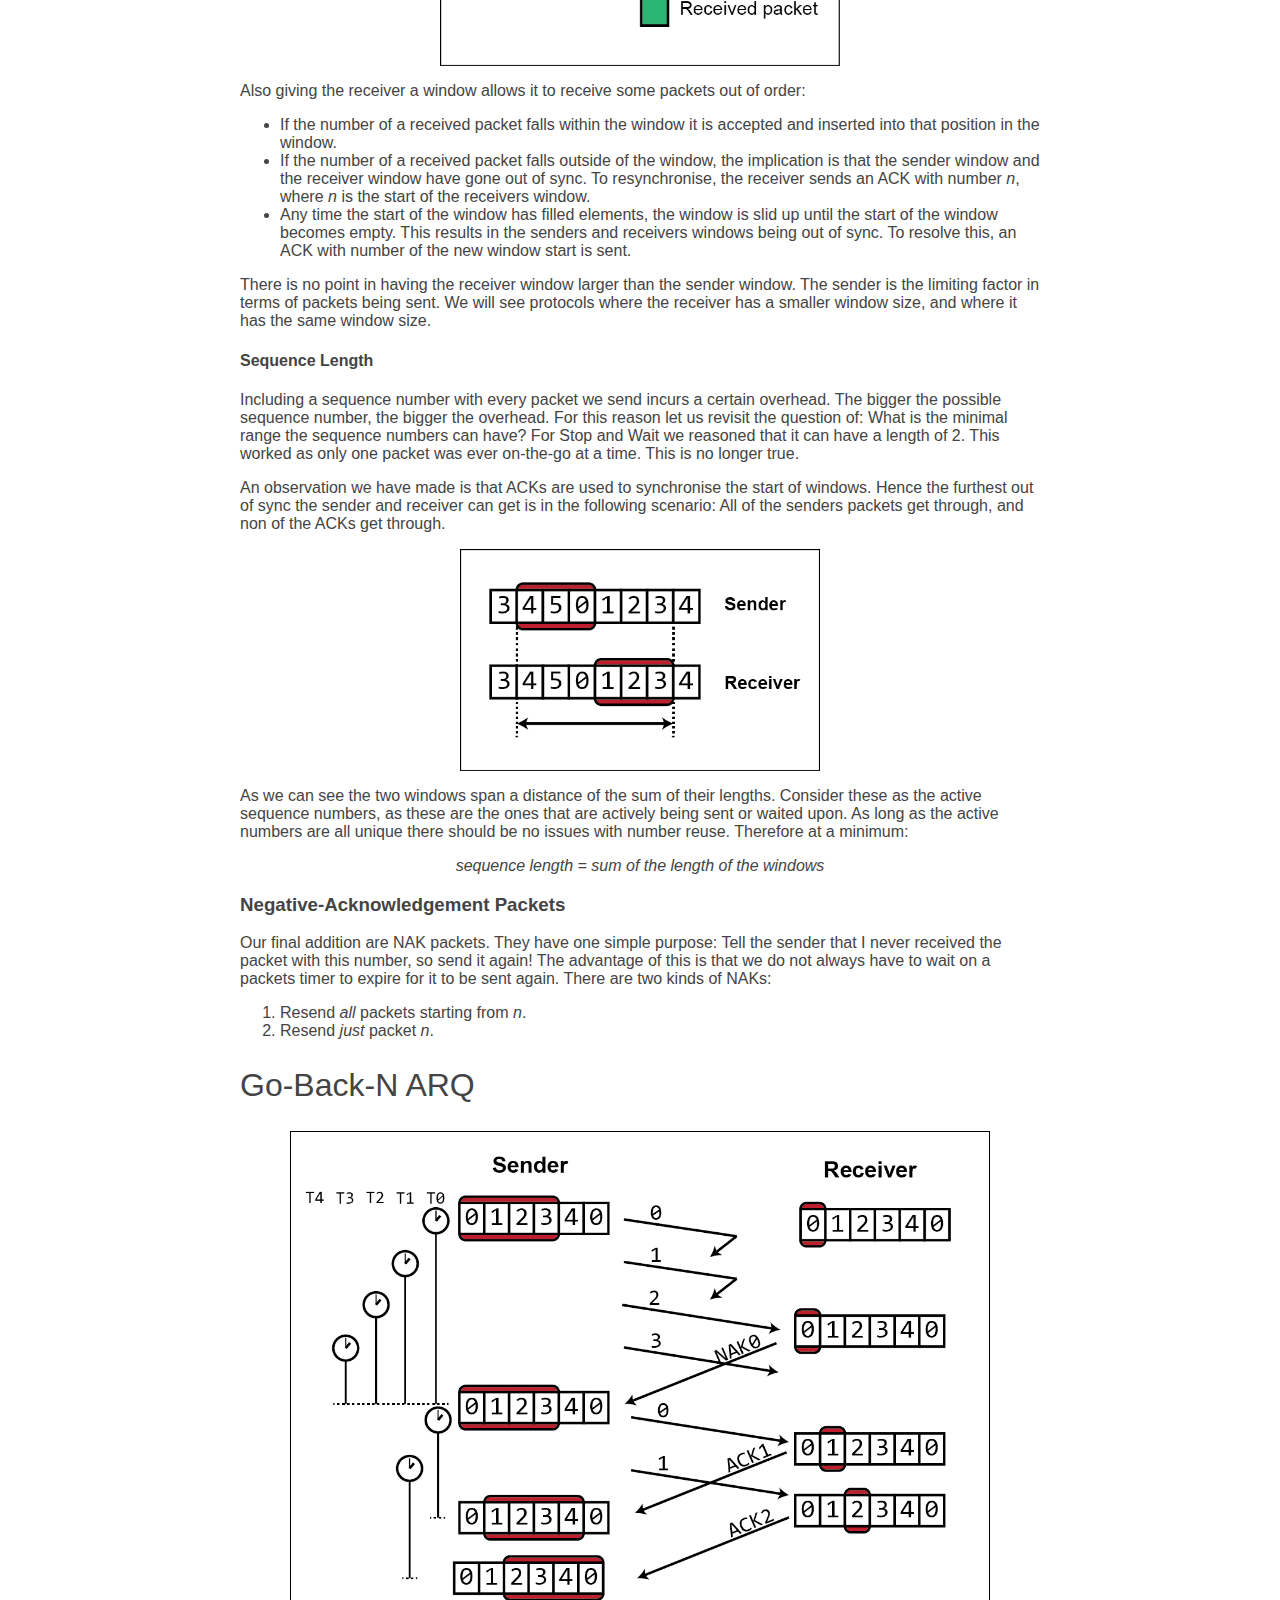
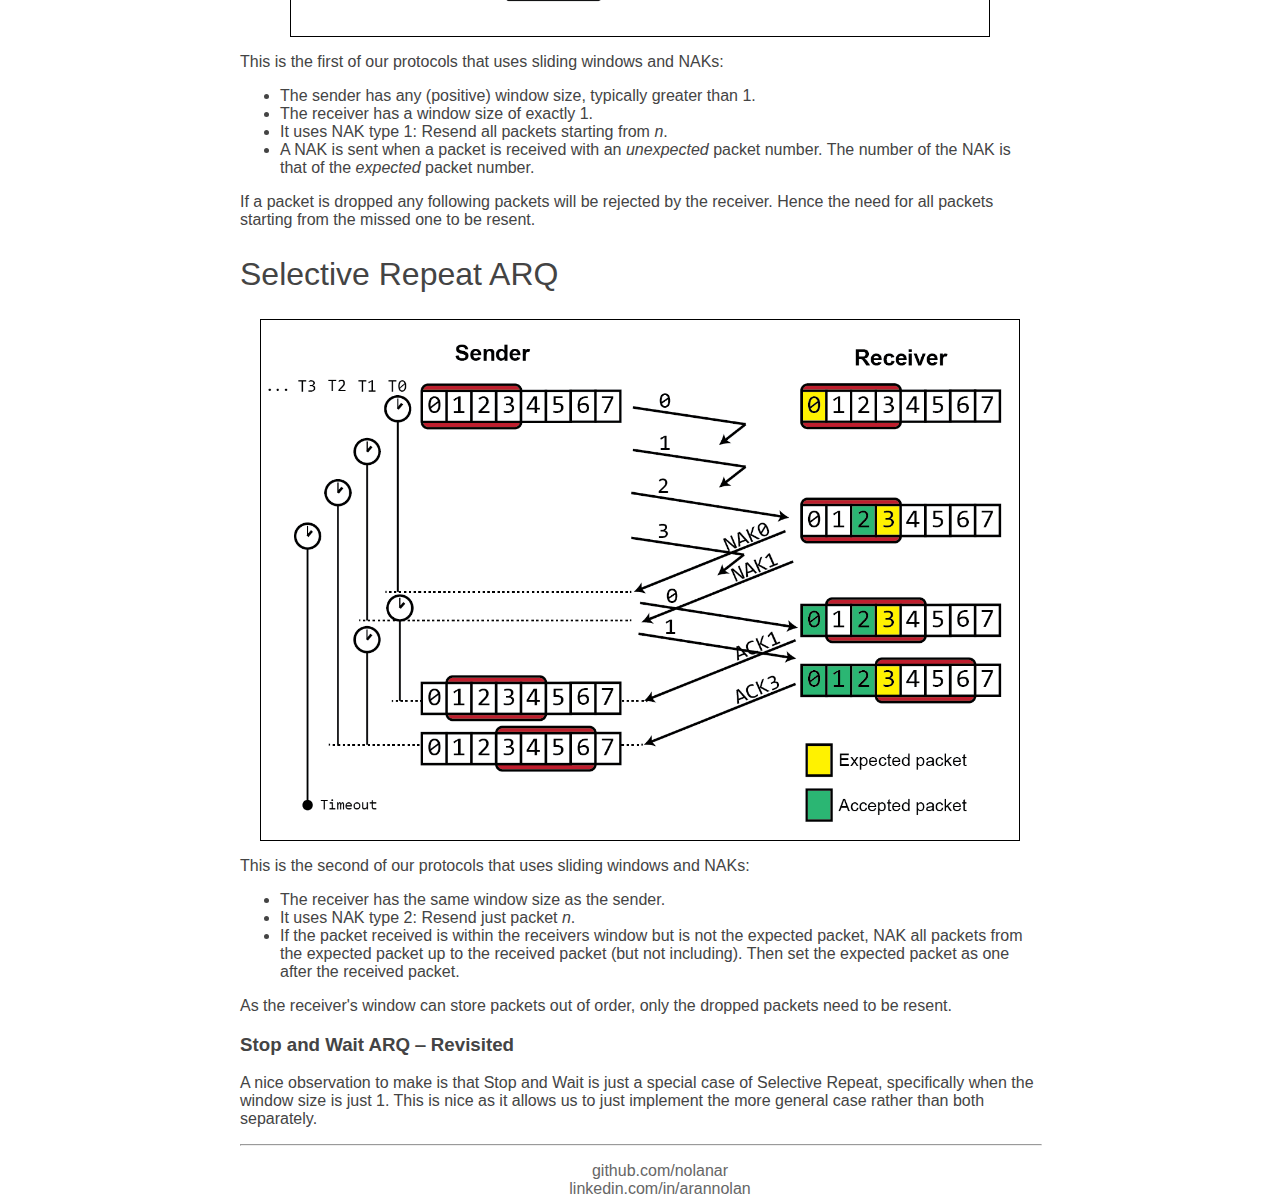
==== commit bb101781: "Remove email address" ====
--- a/articles/flow-control.html
+++ b/articles/flow-control.html
@@ -164,7 +164,7 @@
     <hr>
     <ul>
       <li><a href="https://github.com/nolanar">github.com/nolanar</a></li>
-      <li><a href="mailto:nolanar@tcd.ie">nolanar@tcd.ie</a></li>
+      <li><a href="https://www.linkedin.com/in/arannolan">linkedin.com/in/arannolan</li>
     </ul>
   </footer>  
   </body>
--- a/style/main.css
+++ b/style/main.css
@@ -74,14 +74,10 @@
   content: "\27A4";
   margin: 0 0.5em 0 0;
 }
-
-.subtopic {
-
-}
-.subtopic h3 {
+.topic h3 {
   font-size: 1.25em;
 }
-.subtopic h3:before {
+.topic h3:before {
   content: "\BB"; 
   margin: 0 0.5em 0 0;
   font-size: 1.2em;
